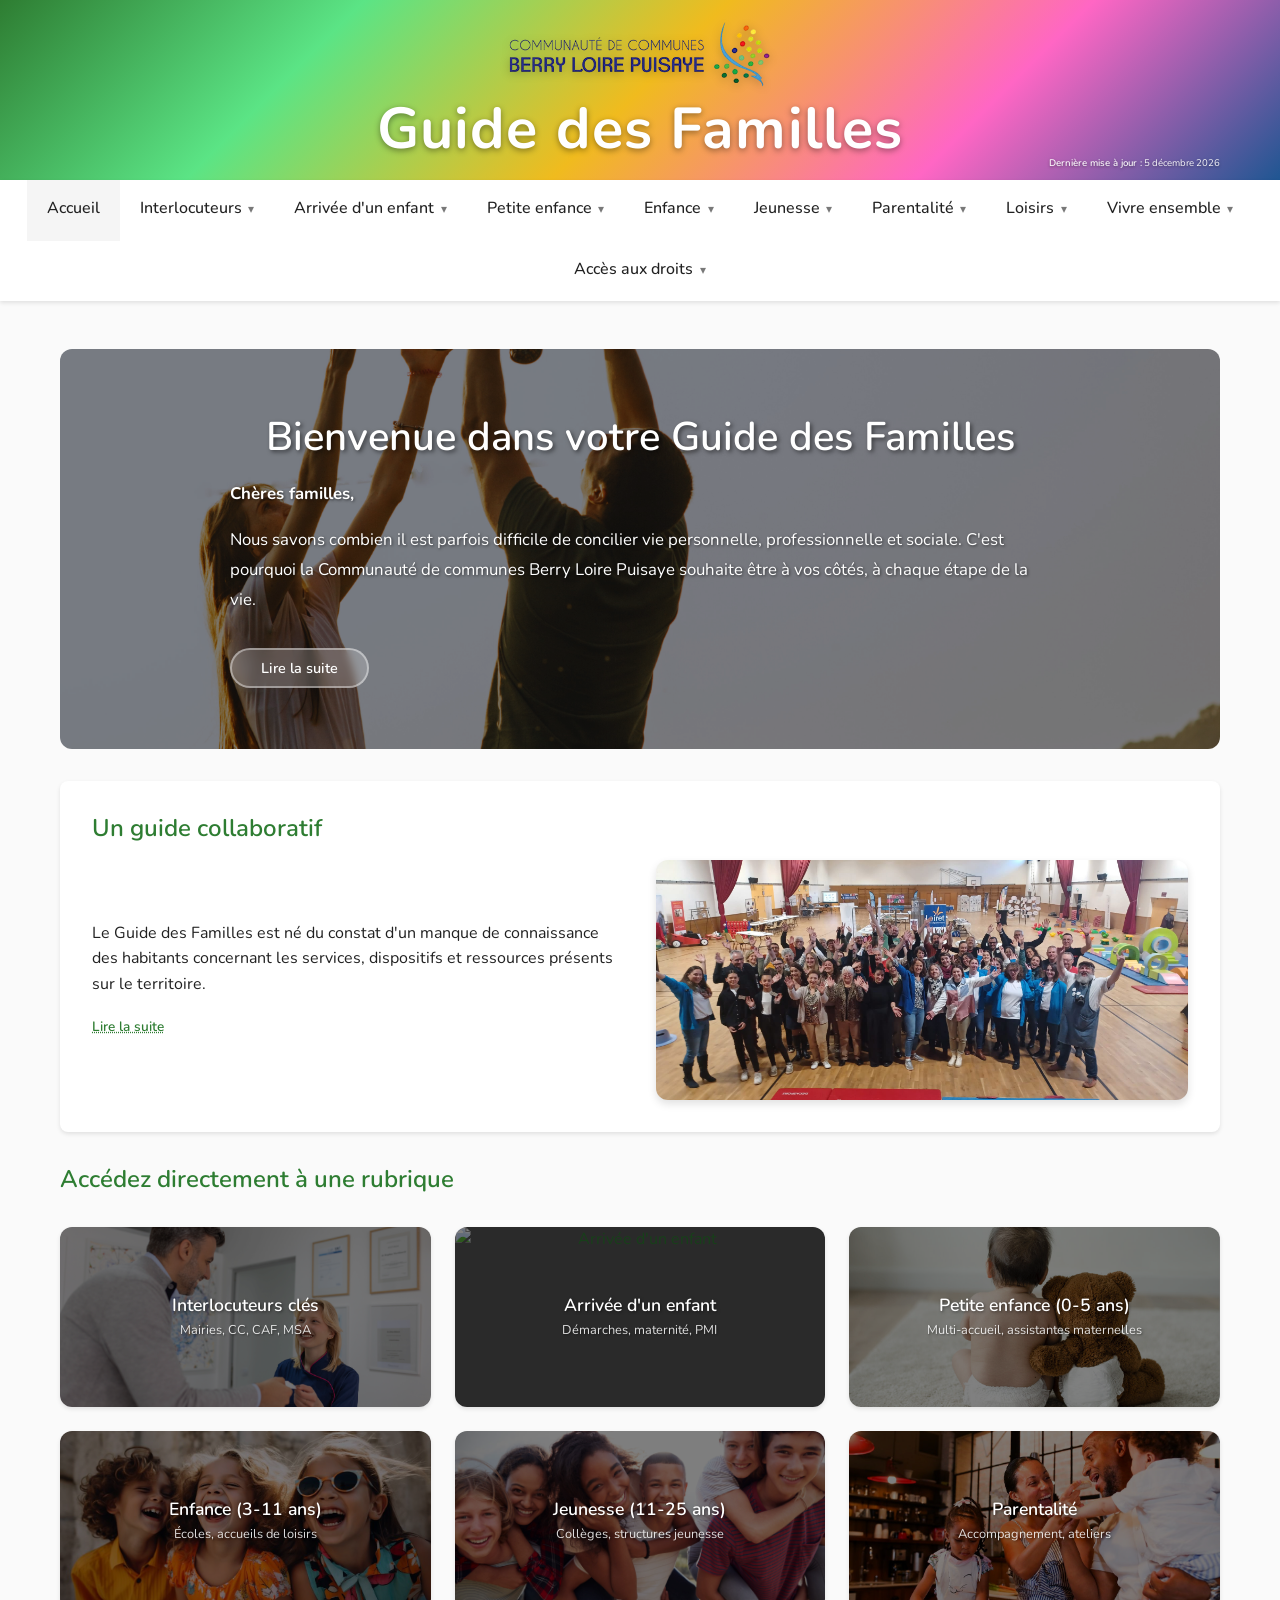
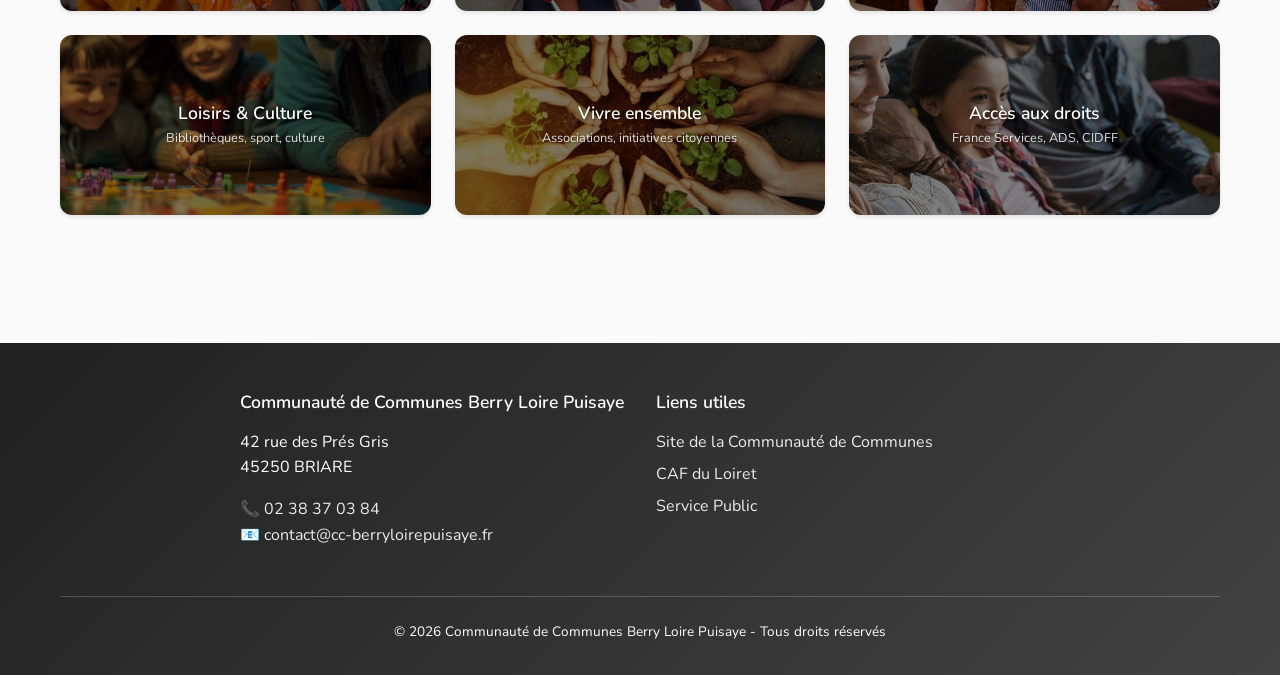
==== index.html @ f9b74830 "Fix HTML doctype declaration formatting" ====
<!DOCTYPE html> 
<html lang="fr">
<head>
    <meta charset="UTF-8">
    <meta name="viewport" content="width=device-width, initial-scale=1.0, maximum-scale=5.0">
    <title>Accueil - Guide des Familles Berry Loire Puisaye</title>
    <meta name="description" content="Guide des Familles de la Communauté de Communes Berry Loire Puisaye">
    <link rel="stylesheet" href="styles.css">
    <link href="https://fonts.googleapis.com/css2?family=Nunito:wght@300;400;500;600;700&display=swap" rel="stylesheet">
    <link rel="stylesheet" href="https://cdnjs.cloudflare.com/ajax/libs/font-awesome/6.5.0/css/all.min.css">
    <style>
        /* ============================================================
           CSS SPÉCIFIQUE À LA PAGE ACCUEIL
           (le reste est dans styles.css)
           ============================================================ */

        /* Couleurs de la page accueil */
        .page-accueil {
            --primary-color: #2E7D32;
            --primary-light: #66BB6A;
            --primary-dark: #1B5E20;
            --secondary-color: #00897B;
            --secondary-light: #4DB6AC;
        }

        /* Header accueil : dégradé 5 couleurs */
        .page-accueil .header {
            background: linear-gradient(135deg,
                #2E7D32 0%,
                #5be485 25%,
                #f0bb1e 50%,
                #ff66c4 75%,
                #1f5692 100%
            );
            color: white;
            padding: 1.2rem 0 0.8rem;
            box-shadow: var(--shadow-md);
            position: relative;
        }

        .page-accueil .header-content {
            display: flex;
            flex-direction: column;
            align-items: center;
            justify-content: center;
            gap: 0.3rem;
            position: relative;
        }

        .page-accueil .header .logo {
            display: flex;
            flex-direction: column;
            align-items: center;
            gap: 0.2rem;
        }

        .page-accueil .header .logo img {
            height: 70px;
            width: auto;
            display: block;
            background: transparent;
            filter: drop-shadow(0 2px 4px rgba(0,0,0,0.3));
        }

        .page-accueil .header .logo h1 {
            color: white;
            margin-bottom: 0;
            font-size: 3.6rem;
            font-weight: 700;
            letter-spacing: 0.02em;
            text-shadow: 0 2px 6px rgba(0,0,0,0.4);
        }

        .page-accueil .header .logo h1 a {
            color: white;
            text-decoration: none;
        }

        .page-accueil .header-info {
            position: absolute;
            bottom: -0.2rem;
            right: 0;
            font-size: 0.6rem;
            color: rgba(255,255,255,0.95);
            text-align: right;
            text-shadow: 0 1px 3px rgba(0,0,0,0.4);
        }

        /* ===== HERO ===== */
        .hero {
            position: relative;
            min-height: 400px;
            display: flex;
            align-items: center;
            justify-content: center;
            color: white;
            overflow: hidden;
            border-radius: var(--radius);
            margin-bottom: 2rem;
            transition: min-height 0.6s ease;
        }

        .hero.expanded { min-height: 800px; }

        .hero-bg {
            position: absolute;
            top: 0;
            left: 0;
            width: 100%;
            height: 100%;
            object-fit: cover;
            filter: brightness(0.55);
            transition: filter 0.3s;
            background: linear-gradient(135deg, #2E7D32, #00897B);
        }

        .hero-content {
            position: relative;
            z-index: 1;
            padding: 2.5rem;
            max-width: 900px;
            width: 100%;
            text-align: left;
        }

        .hero h2 {
            font-size: 2.5rem;
            margin-bottom: 1rem;
            text-shadow: 2px 2px 4px rgba(0,0,0,0.5);
            color: white;
            text-align: center;
        }

        .hero .message-text {
            font-size: 1.05rem;
            line-height: 1.8;
            text-shadow: 1px 1px 3px rgba(0,0,0,0.6);
            text-align: left;
        }

        .hero .message-text strong {
            color: #fff;
            font-weight: 700;
        }

        .hero .message-text .signature {
            margin-top: 1.5rem;
            font-style: italic;
            font-size: 0.95rem;
        }

        .hero .message-text .signature strong {
            font-style: normal;
        }

        .hero .toggle-btn {
            display: inline-block;
            margin-top: 1rem;
            background: rgba(255,255,255,0.2);
            color: white;
            border: 2px solid rgba(255,255,255,0.4);
            padding: 0.5rem 1.8rem;
            border-radius: 30px;
            font-size: 0.9rem;
            font-weight: 600;
            cursor: pointer;
            transition: all 0.3s;
            text-shadow: none;
            backdrop-filter: blur(4px);
            font-family: var(--font-main);
        }

        .hero .toggle-btn:hover {
            background: rgba(255,255,255,0.35);
            border-color: rgba(255,255,255,0.7);
            transform: scale(1.03);
        }

        /* ===== GUIDE COLLABORATIF ===== */
        .guide-collaboratif {
            display: grid;
            grid-template-columns: 1fr 1fr;
            gap: 2rem;
            align-items: center;
        }

        .guide-collaboratif .image-wrapper img {
            border-radius: var(--radius);
            box-shadow: var(--shadow-md);
            width: 100%;
            cursor: pointer;
        }

        /* ===== NAVIGATION RAPIDE ===== */
        .quick-access-nav {
            display: grid;
            grid-template-columns: repeat(3, 1fr);
            gap: 1.5rem;
            margin: 2rem 0;
        }

        .quick-access-nav .nav-card {
            position: relative;
            border-radius: var(--radius);
            overflow: hidden;
            box-shadow: var(--shadow-sm);
            transition: transform 0.3s, box-shadow 0.3s;
            text-decoration: none;
            height: 180px;
            display: flex;
            align-items: center;
            justify-content: center;
            padding: 1.5rem;
            text-align: center;
        }

        .quick-access-nav .nav-card:hover {
            transform: translateY(-4px);
            box-shadow: var(--shadow-md);
        }

        .quick-access-nav .nav-card img {
            position: absolute;
            top: 0;
            left: 0;
            width: 100%;
            height: 100%;
            object-fit: cover;
            filter: brightness(0.5);
            transition: filter 0.3s, transform 0.3s;
            background: #555;
        }

        .quick-access-nav .nav-card:hover img {
            filter: brightness(0.6);
            transform: scale(1.05);
        }

        .quick-access-nav .nav-card .card-content {
            position: relative;
            z-index: 1;
            text-align: center;
            color: white;
            width: 100%;
            display: flex;
            flex-direction: column;
            align-items: center;
            justify-content: center;
        }

        .quick-access-nav .nav-card .card-content h3 {
            color: white;
            font-size: 1.1rem;
            margin: 0 0 0.2rem 0;
            text-shadow: 1px 1px 3px rgba(0,0,0,0.5);
            text-align: center;
        }

        .quick-access-nav .nav-card .card-content p {
            color: rgba(255,255,255,0.85);
            font-size: 0.8rem;
            margin: 0;
            text-shadow: 1px 1px 2px rgba(0,0,0,0.4);
            text-align: center;
        }

        /* ===== FOOTER ACCUEIL (2 colonnes) ===== */
        .footer-content-accueil {
            display: grid;
            grid-template-columns: repeat(2, 1fr);
            gap: 2rem;
            margin-bottom: 2rem;
            max-width: 800px;
            margin-left: auto;
            margin-right: auto;
        }

        /* ===== RESPONSIVE SPÉCIFIQUE ACCUEIL ===== */
        @media (max-width: 768px) {
            .page-accueil .header .logo img { height: 50px; }
            .page-accueil .header .logo h1 { font-size: 2.6rem; }
            .page-accueil .header-info { font-size: 0.5rem; bottom: -0.1rem; }

            .hero { min-height: 300px; }
            .hero.expanded { min-height: 700px; }
            .hero h2 { font-size: 1.5rem; text-align: center; }
            .hero .message-text { font-size: 0.95rem; }
            .hero .message-text .signature { font-size: 0.85rem; }
            .hero .toggle-btn { font-size: 0.8rem; padding: 0.4rem 1.2rem; }
            .hero-content { padding: 1.5rem; }

            .guide-collaboratif { grid-template-columns: 1fr; gap: 1rem; }
            .guide-collaboratif .image-wrapper img { max-height: 200px; object-fit: cover; }

            .quick-access-nav { grid-template-columns: repeat(2, 1fr); gap: 1rem; }
            .quick-access-nav .nav-card { height: 140px; padding: 1rem; }
            .quick-access-nav .nav-card .card-content h3 { font-size: 0.9rem; }
            .quick-access-nav .nav-card .card-content p { font-size: 0.7rem; }

            .footer-content-accueil { grid-template-columns: 1fr; gap: 1.5rem; }
        }

        @media (max-width: 480px) {
            .page-accueil .header .logo img { height: 40px; }
            .page-accueil .header .logo h1 { font-size: 2.2rem; }
            .page-accueil .header-info { font-size: 0.45rem; }

            .hero { min-height: 250px; }
            .hero.expanded { min-height: 650px; }
            .hero .message-text { font-size: 0.85rem; }
            .hero .message-text .signature { font-size: 0.75rem; }
            .hero-content { padding: 1rem; }

            .quick-access-nav { grid-template-columns: 1fr 1fr; gap: 0.8rem; }
            .quick-access-nav .nav-card { height: 120px; padding: 0.8rem; }
            .quick-access-nav .nav-card .card-content h3 { font-size: 0.8rem; }
            .quick-access-nav .nav-card .card-content p { font-size: 0.65rem; }
        }
    </style>
</head>
<body class="page-accueil">

    <!-- ===== HEADER ===== -->
    <header class="header">
        <div class="container">
            <div class="header-content">
                <div class="logo">
                    <img src="Logo_berryloirepuisaye-removebg-preview.png" alt="Logo Communauté de Communes Berry Loire Puisaye"
                         onerror="this.style.display='none'">
                    <h1><a href="index.html">Guide des Familles</a></h1>
                </div>
                <div class="header-info">
                    <strong>Dernière mise à jour :</strong> <span class="header-date"></span>
                </div>
            </div>
        </div>
    </header>

    <!-- ===== NAV ===== -->
    <nav class="nav" id="mainNav">
        <button class="menu-toggle" id="menuToggle" aria-label="Menu" aria-expanded="false" aria-controls="navList">☰ Menu</button>
        <ul class="nav-list" id="navList">

            <li><a href="index.html" class="nav-link-accueil active">Accueil</a></li>

            <li class="nav-dropdown dropdown-interlocuteurs">
                <a href="interlocuteurs.html" class="nav-link-interlocuteurs">Interlocuteurs</a>
                <ul class="nav-dropdown-menu">
                    <li><a href="interlocuteurs.html" class="nav-dropdown-main-link">Voir la page Interlocuteurs</a></li>
                    <li><a href="interlocuteurs.html#mairies">Mairies</a></li>
                    <li><a href="interlocuteurs.html#communaute-communes">Communauté de communes</a></li>
                    <li><a href="interlocuteurs.html#caf">CAF du Loiret</a></li>
                    <li><a href="interlocuteurs.html#msa">MSA Beauce Cœur de Loire</a></li>
                    <li><a href="interlocuteurs.html#ads">Agence Départementale des Solidarités</a></li>
                </ul>
            </li>

            <li class="nav-dropdown dropdown-arrivee-enfant">
                <a href="arrivee-enfant.html" class="nav-link-arrivee-enfant">Arrivée d'un enfant</a>
                <ul class="nav-dropdown-menu">
                    <li><a href="arrivee-enfant.html" class="nav-dropdown-main-link">Voir la page Arrivée d'un enfant</a></li>
                    <li><a href="arrivee-enfant.html#demarches">Démarches avant l'arrivée</a></li>
                    <li><a href="arrivee-enfant.html#accompagnement-perinatal">Accompagnement périnatal</a></li>
                    <li><a href="arrivee-enfant.html#mode-de-garde">Recherche d'un mode de garde</a></li>
                </ul>
            </li>

            <li class="nav-dropdown dropdown-petite-enfance">
                <a href="petite-enfance.html" class="nav-link-petite-enfance">Petite enfance</a>
                <ul class="nav-dropdown-menu">
                    <li><a href="petite-enfance.html" class="nav-dropdown-main-link">Voir la page Petite enfance</a></li>
                    <li><a href="petite-enfance.html#guichet-unique">Guichet Unique de la Petite Enfance (RPE)</a></li>
                    <li><a href="petite-enfance.html#accueil-collectif">Accueil collectif</a></li>
                    <li><a href="petite-enfance.html#mam">Maison d'Assistantes Maternelles (MAM)</a></li>
                    <li><a href="petite-enfance.html#accueil-individuel">Accueil individuel avec le RPE</a></li>
                    <li><a href="petite-enfance.html#la-marelle">La Marelle - LAEP</a></li>
                    <li><a href="petite-enfance.html#pmi">PMI - Consultations et ateliers</a></li>
                    <li><a href="petite-enfance.html#bulle-musicale">Focus sur La Bulle Musicale</a></li>
                </ul>
            </li>

            <li class="nav-dropdown dropdown-enfance">
                <a href="enfance.html" class="nav-link-enfance">Enfance</a>
                <ul class="nav-dropdown-menu">
                    <li><a href="enfance.html" class="nav-dropdown-main-link">Voir la page Enfance</a></li>
                    <li><a href="enfance.html#scolarite">Scolarité</a></li>
                    <li><a href="enfance.html#clas">CLAS</a></li>
                    <li><a href="enfance.html#accueils-loisirs">Accueils de loisirs</a></li>
                    <li><a href="enfance.html#accueils-periscolaires">Accueil périscolaire</a></li>
                </ul>
            </li>

            <li class="nav-dropdown dropdown-jeunesse">
                <a href="jeunesse.html" class="nav-link-jeunesse">Jeunesse</a>
                <ul class="nav-dropdown-menu">
                    <li><a href="jeunesse.html" class="nav-dropdown-main-link">Voir la page Jeunesse</a></li>
                    <li><a href="jeunesse.html#colleges">Collèges</a></li>
                    <li><a href="jeunesse.html#ter">Focus sur le Territoire Éducatif Rural</a></li>
                    <li><a href="jeunesse.html#structures-loisirs">Structures d'accueil et de loisirs</a></li>
                </ul>
            </li>

            <li class="nav-dropdown dropdown-parentalite">
                <a href="parentalite.html" class="nav-link-parentalite">Parentalité</a>
                <ul class="nav-dropdown-menu">
                    <li><a href="parentalite.html" class="nav-dropdown-main-link">Voir la page Parentalité</a></li>
                    <li><a href="parentalite.html#aed">Aide Éducative à Domicile (AED)</a></li>
                    <li><a href="parentalite.html#sdaep">Service d'Accompagnement Éducatif à la Parentalité (SDAEP)</a></li>
                    <li><a href="parentalite.html#allo-parents-crise">Allo, Parents en crise</a></li>
                    <li><a href="parentalite.html#a-domicile-45">A domicile 45</a></li>
                    <li><a href="parentalite.html#bee-mobile">Espace de vie sociale Bee'Mobile</a></li>
                    <li><a href="parentalite.html#paf">Programme d'Animations Familiales (PAF)</a></li>
                    <li><a href="parentalite.html#groupe-echanges">Groupe d'échanges entre parents</a></li>
                    <li><a href="parentalite.html#nid-fleuri">Relais Parental "Le Nid fleuri"</a></li>
                </ul>
            </li>

            <li class="nav-dropdown dropdown-loisirs">
                <a href="loisirs.html" class="nav-link-loisirs">Loisirs</a>
                <ul class="nav-dropdown-menu">
                    <li><a href="loisirs.html" class="nav-dropdown-main-link">Voir la page Loisirs</a></li>
                    <li><a href="loisirs.html#bibliotheques">Bibliothèques</a></li>
                    <li><a href="loisirs.html#saison-culturelle">Saison Culturelle</a></li>
                    <li><a href="loisirs.html#associations">Associations</a></li>
                    <li><a href="loisirs.html#ludotheques">Ludothèques</a></li>
                    <li><a href="loisirs.html#microfolie">Micro-Folie</a></li>
                    <li><a href="loisirs.html#tourisme">Office de Tourisme</a></li>
                    <li><a href="loisirs.html#patrimoine">Patrimoine</a></li>
                    <li><a href="loisirs.html#squares">Squares</a></li>
                    <li><a href="loisirs.html#city-skate">City-stades</a></li>
                </ul>
            </li>

            <li class="nav-dropdown dropdown-vivre-ensemble">
                <a href="vivre-ensemble.html" class="nav-link-vivre-ensemble">Vivre ensemble</a>
                <ul class="nav-dropdown-menu">
                    <li><a href="vivre-ensemble.html" class="nav-dropdown-main-link">Voir la page Vivre ensemble</a></li>
                    <li><a href="vivre-ensemble.html#guidasso">Guid'Asso</a></li>
                    <li><a href="vivre-ensemble.html#espace-initiatives">Espace Initiatives Habitants</a></li>
                    <li><a href="vivre-ensemble.html#permanence-numerique">Permanence numérique</a></li>
                </ul>
            </li>

            <li class="nav-dropdown dropdown-acces-droits">
                <a href="acces-droits.html" class="nav-link-acces-droits">Accès aux droits</a>
                <ul class="nav-dropdown-menu">
                    <li><a href="acces-droits.html" class="nav-dropdown-main-link">Voir la page Accès aux droits</a></li>
                    <li><a href="acces-droits.html#franceservice">Réseau France Services</a></li>
                    <li><a href="acces-droits.html#ads">Agence Départementale des Solidarités (ADS)</a></li>
                    <li><a href="acces-droits.html#sis">Service d'Intervention Sociale de la CAF</a></li>
                    <li><a href="acces-droits.html#msa">Adhérents MSA</a></li>
                    <li><a href="acces-droits.html#cidff">CIDFF</a></li>
                    <li><a href="acces-droits.html#prh45">Pôle Ressources Handicap 45 (PRH45)</a></li>
                </ul>
            </li>
        </ul>
    </nav>

    <!-- ===== MAIN ===== -->
    <main>
        <section class="section">
            <div class="container">

                <!-- ===== HERO ===== -->
                <div class="hero" id="heroSection">
                    <img src="couverture_page-000.png" alt="Famille" class="hero-bg"
                         onerror="this.style.background='linear-gradient(135deg, #2E7D32, #00897B)'; this.removeAttribute('src');">
                    <div class="hero-content">
                        <h2>Bienvenue dans votre Guide des Familles</h2>
                        <div class="message-text" id="presidentMessage">
                            <p><strong>Chères familles,</strong></p>
                            <p>Nous savons combien il est parfois difficile de concilier vie personnelle, professionnelle et sociale. C'est pourquoi la Communauté de communes Berry Loire Puisaye souhaite être à vos côtés, à chaque étape de la vie.</p>
                            <div class="full-text">
                                <p>Grâce à nos services et à nos partenariats, nous travaillons chaque jour pour vous accompagner : accueil de la petite enfance, accompagnement des jeunes, accès à l'information et aux droits.</p>
                                <p><strong>Notre volonté est simple : que chaque habitant puisse trouver écoute, soutien et solutions adaptées.</strong></p>
                                <p>Vous trouverez dans ce guide toutes les informations pratiques dont vous pouvez avoir besoin, ainsi que l'ensemble des ressources disponibles sur notre territoire pour favoriser l'épanouissement des plus jeunes et de leurs parents.</p>
                                <p>Parce que la richesse de notre territoire, ce sont avant tout ses habitants, nous continuerons à agir pour une Communauté de Communes plus solidaire, attentive et humaine.</p>
                                <p><strong>Bonne navigation</strong></p>
                                <div class="signature">
                                    <p><strong>M. GITTON Vincent</strong><br><em>Président de la Communauté de Communes Berry Loire Puisaye</em></p>
                                    <p><strong>Mme BERTRAND Isabelle</strong><br><em>Vice-présidente en charge des affaires sociales</em></p>
                                </div>
                            </div>
                            <button class="toggle-btn" id="togglePresidentBtn">Lire la suite</button>
                        </div>
                    </div>
                </div>

                <!-- ===== GUIDE COLLABORATIF ===== -->
                <div class="content-box">
                    <h3 style="color:var(--primary-color);">Un guide collaboratif</h3>
                    <div class="guide-collaboratif">
                        <div class="text-content">
                            <div class="short-text">
                                <p>Le Guide des Familles est né du constat d'un manque de connaissance des habitants concernant les services, dispositifs et ressources présents sur le territoire.</p>
                            </div>
                            <div class="full-text">
                                <p><strong>Conçu de manière collaborative</strong> avec les structures locales, la Caisse d'Allocations Familiales du Loiret (CAF), la Mutualité Sociale Agricole Beauce-Cœur de Loire (MSA), les élus et les familles elles-mêmes, il se veut être un <strong>outil indispensable recensant l'ensemble des informations utiles à la vie familiale</strong>, au sens large.</p>
                                <p><strong>On y retrouve des repères clairs et pratiques autour :</strong></p>
                                <ul>
                                    <li>des mairies et les services publics,</li>
                                    <li>de la petite enfance, l'enfance et la jeunesse,</li>
                                    <li>de l'accès aux droits et à la parentalité,</li>
                                    <li>des loisirs et de la culture.</li>
                                </ul>
                                <p style="margin-top:1rem; font-style:italic; color:var(--primary-dark);">Ce guide a pour ambition de faciliter le quotidien des familles, de renforcer le lien avec les acteurs locaux et de valoriser toutes les ressources disponibles sur notre territoire.</p>
                            </div>
                            <button class="read-more-btn" id="guideReadMore">Lire la suite</button>
                        </div>
                        <div class="image-wrapper">
                            <img src="presentation_page-000.png" alt="Partenaires du guide" loading="lazy">
                        </div>
                    </div>
                </div>

                <!-- ===== NAVIGATION RAPIDE ===== -->
                <h3 style="color:var(--primary-color); margin-top:2rem; margin-bottom:1.5rem;">Accédez directement à une rubrique</h3>
                <div class="quick-access-nav">
                    <a href="interlocuteurs.html" class="nav-card">
                        <img src="interlocuteurs_page-000.png" alt="Interlocuteurs" loading="lazy">
                        <div class="card-content">
                            <h3>Interlocuteurs clés</h3>
                            <p>Mairies, CC, CAF, MSA</p>
                        </div>
                    </a>
                    <a href="arrivee-enfant.html" class="nav-card">
                        <img src="arrivee_enfant_page-000.png" alt="Arrivée d'un enfant" loading="lazy">
                        <div class="card-content">
                            <h3>Arrivée d'un enfant</h3>
                            <p>Démarches, maternité, PMI</p>
                        </div>
                    </a>
                    <a href="petite-enfance.html" class="nav-card">
                        <img src="petite_enfance_page-000.png" alt="Petite enfance" loading="lazy">
                        <div class="card-content">
                            <h3>Petite enfance (0-5 ans)</h3>
                            <p>Multi-accueil, assistantes maternelles</p>
                        </div>
                    </a>
                    <a href="enfance.html" class="nav-card">
                        <img src="enfance_page-000.png" alt="Enfance" loading="lazy">
                        <div class="card-content">
                            <h3>Enfance (3-11 ans)</h3>
                            <p>Écoles, accueils de loisirs</p>
                        </div>
                    </a>
                    <a href="jeunesse.html" class="nav-card">
                        <img src="jeunesse_page-000.png" alt="Jeunesse" loading="lazy">
                        <div class="card-content">
                            <h3>Jeunesse (11-25 ans)</h3>
                            <p>Collèges, structures jeunesse</p>
                        </div>
                    </a>
                    <a href="parentalite.html" class="nav-card">
                        <img src="parentalite_page-000.png" alt="Parentalité" loading="lazy">
                        <div class="card-content">
                            <h3>Parentalité</h3>
                            <p>Accompagnement, ateliers</p>
                        </div>
                    </a>
                    <a href="loisirs.html" class="nav-card">
                        <img src="Loisirs1.png" alt="Loisirs" loading="lazy">
                        <div class="card-content">
                            <h3>Loisirs & Culture</h3>
                            <p>Bibliothèques, sport, culture</p>
                        </div>
                    </a>
                    <a href="vivre-ensemble.html" class="nav-card">
                        <img src="Vivre_ensemble.png" alt="Vivre ensemble" loading="lazy">
                        <div class="card-content">
                            <h3>Vivre ensemble</h3>
                            <p>Associations, initiatives citoyennes</p>
                        </div>
                    </a>
                    <a href="acces-droits.html" class="nav-card">
                        <img src="acces_droits.png" alt="Accès aux droits" loading="lazy"
                             onerror="this.onerror=null;this.src='Accès aux droits.png';">
                        <div class="card-content">
                            <h3>Accès aux droits</h3>
                            <p>France Services, ADS, CIDFF</p>
                        </div>
                    </a>
                </div>

            </div>
        </section>
    </main>

    <!-- ===== LIGHTBOX ===== -->
    <div class="lightbox" id="lightbox">
        <div class="lightbox-content">
            <button class="lightbox-close" id="lightboxClose" aria-label="Fermer">&times;</button>
            <img id="lightboxImg" class="lightbox-image" src="" alt="">
        </div>
    </div>

    <!-- ===== FOOTER ===== -->
    <footer class="footer">
        <div class="container">
            <div class="footer-content-accueil">
                <div class="footer-section">
                    <h3>Communauté de Communes Berry Loire Puisaye</h3>
                    <p>42 rue des Prés Gris<br>45250 BRIARE</p>
                    <p>📞 <a href="tel:0238370384">02 38 37 03 84</a><br>
                    📧 <a href="mailto:contact@cc-berryloirepuisaye.fr">contact@cc-berryloirepuisaye.fr</a></p>
                </div>
                <div class="footer-section">
                    <h3>Liens utiles</h3>
                    <ul>
                        <li><a href="https://www.cc-berryloirepuisaye.fr" target="_blank" rel="noopener">Site de la Communauté de Communes</a></li>
                        <li><a href="https://www.caf.fr" target="_blank" rel="noopener">CAF du Loiret</a></li>
                        <li><a href="https://www.service-public.fr" target="_blank" rel="noopener">Service Public</a></li>
                    </ul>
                </div>
            </div>
            <div class="footer-bottom">
                <p>&copy; 2026 Communauté de Communes Berry Loire Puisaye - Tous droits réservés</p>
            </div>
        </div>
    </footer>

    <!-- ===== SCROLL TOP ===== -->
    <button class="scroll-top" id="scrollTop" title="Retour en haut" aria-label="Retour en haut">↑</button>

    <!-- ===== SCRIPT UNIFIÉ ===== -->
    <script src="script.js"></script>
</body>
</html>
---- styles.css ----
/* ============================================================
   GUIDE DES FAMILLES - BERRY LOIRE PUISAYE
   Feuille de styles partagée - styles.css
   Version unifiée - Septembre 2026
   ============================================================ */

/* ============================================================
   1. VARIABLES CSS
   ============================================================ */

:root {
    --primary-color: #2E7D32;
    --primary-light: #66BB6A;
    --primary-dark: #1B5E20;
    --secondary-color: #00897B;
    --secondary-light: #4DB6AC;
    --bg-white: #FFFFFF;
    --bg-light: #F5F5F5;
    --bg-lighter: #FAFAFA;
    --border-color: #E0E0E0;
    --text-dark: #212121;
    --text-medium: #424242;
    --text-light: #757575;
    --shadow-sm: 0 2px 4px rgba(0,0,0,0.1);
    --shadow-md: 0 4px 8px rgba(0,0,0,0.12);
    --shadow-lg: 0 8px 16px rgba(0,0,0,0.15);
    --radius: 12px;
    --transition: all 0.3s ease;
    --font-main: 'Nunito', sans-serif;
}

/* --- Couleurs spécifiques par page --- */
.page-interlocuteurs {
    --primary-color: #1f5692;
    --primary-light: #4A7FB5;
    --primary-dark: #163F6B;
    --secondary-color: #2C6FA8;
    --secondary-light: #5B92C4;
}
.page-arrivee-enfant {
    --primary-color: #2E7D32;
    --primary-light: #66BB6A;
    --primary-dark: #1B5E20;
    --secondary-color: #00897B;
    --secondary-light: #4DB6AC;
}
.page-petite-enfance {
    --primary-color: #5be485;
    --primary-light: #8AEDA9;
    --primary-dark: #33B85D;
    --secondary-color: #3FCB6C;
    --secondary-light: #7DDD9C;
}
.page-enfance {
    --primary-color: #686be7;
    --primary-light: #8B8DEF;
    --primary-dark: #4A4DBD;
    --secondary-color: #5754D6;
    --secondary-light: #8280E0;
}
.page-jeunesse {
    --primary-color: #c75f35;
    --primary-light: #D98A69;
    --primary-dark: #954226;
    --secondary-color: #B8703F;
    --secondary-light: #CC9670;
}
.page-parentalite {
    --primary-color: #585e70;
    --primary-light: #7D8296;
    --primary-dark: #3F4451;
    --secondary-color: #6C7285;
    --secondary-light: #9A9FAD;
}
.page-loisirs {
    --primary-color: #b7a88e;
    --primary-light: #D2C8B4;
    --primary-dark: #8C7D64;
    --secondary-color: #A59678;
    --secondary-light: #C8BEA5;
}
.page-vivre-ensemble {
    --primary-color: #f0bb1e;
    --primary-light: #F7CE5A;
    --primary-dark: #B4820A;
    --secondary-color: #E6A014;
    --secondary-light: #F5C850;
}
.page-acces-droits {
    --primary-color: #ff66c4;
    --primary-light: #FF96D7;
    --primary-dark: #C83296;
    --secondary-color: #E650B4;
    --secondary-light: #FF8CD2;
}

/* ============================================================
   2. RESET & BASE
   ============================================================ */

* {
    margin: 0;
    padding: 0;
    box-sizing: border-box;
}

html {
    scroll-behavior: smooth;
}

body {
    font-family: var(--font-main);
    line-height: 1.6;
    color: var(--text-dark);
    background-color: var(--bg-lighter);
}

body,
h1, h2, h3, h4, h5, h6,
p, a, span, li, ul, ol, blockquote, figure, figcaption,
button, input, textarea, select, label, legend,
table, th, td, caption {
    font-family: var(--font-main);
}

.fa, .fas, .far, .fal, .fab,
.fa-solid, .fa-regular, .fa-brands,
[class*="fa-"]::before {
    font-family: "Font Awesome 6 Free", "Font Awesome 6 Brands", "Font Awesome 6 Pro" !important;
}

/* ============================================================
   3. CONTAINER & ÉLÉMENTS DE BASE
   ============================================================ */

.container {
    max-width: 1200px;
    margin: 0 auto;
    padding: 0 20px;
}

img {
    max-width: 100%;
    height: auto;
    display: block;
    background: #f0f0f0;
}

img:not([src]),
img[src=""] {
    background: #ffe0e0;
    border: 2px dashed #ff6666;
    min-height: 40px;
}

a {
    color: var(--primary-color);
    text-decoration: none;
    transition: var(--transition);
}

a:hover {
    color: var(--primary-dark);
}

h1, h2, h3, h4, h5, h6 {
    font-weight: 600;
    line-height: 1.3;
    margin-bottom: 1rem;
    color: var(--text-dark);
}

h1 { font-size: 2.5rem; }
h2 { font-size: 2rem; }
h3 { font-size: 1.5rem; }
h4 { font-size: 1.25rem; }

p { margin-bottom: 1rem; }

ul {
    margin-left: 1.5rem;
    margin-bottom: 1rem;
}

li { margin-bottom: 0.5rem; }

/* ============================================================
   ✅ IMAGE DE CONTENU : centrée, entière, max 400px
   ============================================================ */
.img-contenu-400 {
    display: block;
    margin: 1rem auto;
    max-width: 400px;
    width: 100%;
    height: auto;
    object-fit: contain;
    background: transparent;
    border-radius: 8px;
    cursor: pointer;
}

@media (max-width: 480px) {
    .img-contenu-400 {
        max-width: 280px;
    }
}

/* ============================================================
   4. HEADER
   ============================================================ */

.header {
    background: linear-gradient(135deg, var(--primary-color) 0%, var(--secondary-color) 100%);
    color: white;
    padding: 1.2rem 0 0.8rem;
    box-shadow: var(--shadow-md);
    position: relative;
}

.header-content {
    display: flex;
    flex-direction: column;
    align-items: center;
    justify-content: center;
    gap: 0.3rem;
    position: relative;
}

.logo {
    display: flex;
    flex-direction: column;
    align-items: center;
    gap: 0.2rem;
}

.logo img {
    height: 70px;
    width: auto;
    display: block;
    background: transparent;
}

.logo h1 {
    color: white;
    margin-bottom: 0;
    font-size: 3.6rem;
    font-weight: 700;
    letter-spacing: 0.02em;
}

.logo h1 a {
    color: white;
    text-decoration: none;
}

.header-info {
    position: absolute;
    bottom: -0.2rem;
    right: 0;
    font-size: 0.6rem;
    color: rgba(255, 255, 255, 0.7);
    text-align: right;
}

.header-info strong {
    font-weight: 600;
}

/* ============================================================
   5. NAVIGATION
   ============================================================ */

.nav {
    background-color: var(--bg-white);
    box-shadow: var(--shadow-sm);
    position: sticky;
    top: 0;
    z-index: 1000;
}

.nav-list {
    display: flex;
    list-style: none;
    margin: 0;
    padding: 0;
    flex-wrap: wrap;
    justify-content: center;
}

.nav-list li {
    margin: 0;
}

.nav-list > li > a {
    display: block;
    padding: 1rem 1.25rem;
    color: var(--text-dark);
    font-weight: 500;
    border-bottom: 3px solid transparent;
    position: relative;
    transition: background-color 0.3s ease, color 0.3s ease, border-bottom-color 0.3s ease;
}

.nav-list > li > a:hover,
.nav-list > li > a.active {
    background-color: var(--bg-light);
    border-bottom-color: var(--primary-color);
    color: var(--primary-color);
}

.menu-toggle {
    display: none;
}

.nav-dropdown {
    position: relative;
}

.nav-dropdown-menu {
    display: none;
    position: absolute;
    top: 100%;
    left: 0;
    background: white;
    min-width: 260px;
    box-shadow: var(--shadow-md);
    border-radius: 0 0 8px 8px;
    z-index: 1001;
    list-style: none;
    margin: 0;
    padding: 0;
}

@media (min-width: 769px) {
    .nav-dropdown:hover .nav-dropdown-menu {
        display: block;
    }
}

.nav-dropdown.open .nav-dropdown-menu {
    display: block;
}

/* ============================================================
   ✅ FLÈCHE INDICATRICE SUR LES RUBRIQUES AVEC SOUS-MENU
   ============================================================ */
.nav-dropdown > a::after {
    content: "▾";
    display: inline-block;
    margin-left: 0.4rem;
    font-size: 0.9em;
    transition: transform 0.3s ease;
    transform-origin: center;
}

.nav-dropdown.open > a::after {
    transform: rotate(180deg);
}

@media (min-width: 769px) {
    .nav-dropdown > a::after {
        font-size: 0.75em;
        opacity: 0.6;
    }
}

@media (max-width: 768px) {
    .nav-dropdown > a::after {
        font-size: 1em;
        margin-left: auto;
        opacity: 0.8;
        font-weight: 600;
        flex-shrink: 0;
    }

    .nav-dropdown.open > a::after {
        transform: rotate(180deg);
        opacity: 1;
    }
}

.nav-dropdown-menu li {
    margin: 0;
}

.nav-dropdown-menu li a {
    padding: 0.75rem 1.25rem;
    display: block;
    font-weight: 400;
    font-size: 0.9rem;
    color: var(--text-dark);
    border-bottom: 1px solid var(--border-color);
    border-left: none;
    position: static;
    transition: background-color 0.2s ease, color 0.2s ease;
}

.nav-dropdown-menu li:last-child a {
    border-bottom: none;
}

/* ============================================================
   ✅ LIEN "VOIR LA PAGE [RUBRIQUE]" — VISIBLE UNIQUEMENT EN MOBILE
   ============================================================ */

.nav-dropdown-menu li a.nav-dropdown-main-link,
.nav-dropdown-main-link {
    display: none !important;
    visibility: hidden;
    height: 0;
    overflow: hidden;
}

@media (max-width: 768px) {
    .nav-dropdown-menu li a.nav-dropdown-main-link,
    .nav-dropdown-main-link {
        display: block !important;
        visibility: visible !important;
        height: auto !important;
        overflow: visible !important;
        font-weight: 700 !important;
        background: var(--bg-light);
        border-bottom: 2px solid var(--border-color) !important;
        text-align: left !important;
        padding-left: 1.5rem !important;
        font-size: 0.9rem !important;
    }

    .nav-dropdown-main-link::before {
        content: "→ ";
        font-weight: 700;
        margin-right: 0.3rem;
    }

    /* Couleur du texte : spécifique à chaque rubrique */
    .dropdown-interlocuteurs .nav-dropdown-main-link { color: #1f5692 !important; }
    .dropdown-arrivee-enfant .nav-dropdown-main-link { color: #2E7D32 !important; }
    .dropdown-petite-enfance .nav-dropdown-main-link { color: #33B85D !important; }
    .dropdown-enfance .nav-dropdown-main-link { color: #686be7 !important; }
    .dropdown-jeunesse .nav-dropdown-main-link { color: #c75f35 !important; }
    .dropdown-parentalite .nav-dropdown-main-link { color: #585e70 !important; }
    .dropdown-loisirs .nav-dropdown-main-link { color: #8C7D64 !important; }
    .dropdown-vivre-ensemble .nav-dropdown-main-link { color: #B4820A !important; }
    .dropdown-acces-droits .nav-dropdown-main-link { color: #C83296 !important; }

    /* Survol : fond spécifique à chaque rubrique */
    .dropdown-interlocuteurs .nav-dropdown-main-link:hover { background: #1f5692 !important; color: white !important; }
    .dropdown-arrivee-enfant .nav-dropdown-main-link:hover { background: #2E7D32 !important; color: white !important; }
    .dropdown-petite-enfance .nav-dropdown-main-link:hover { background: #33B85D !important; color: white !important; }
    .dropdown-enfance .nav-dropdown-main-link:hover { background: #686be7 !important; color: white !important; }
    .dropdown-jeunesse .nav-dropdown-main-link:hover { background: #c75f35 !important; color: white !important; }
    .dropdown-parentalite .nav-dropdown-main-link:hover { background: #585e70 !important; color: white !important; }
    .dropdown-loisirs .nav-dropdown-main-link:hover { background: #8C7D64 !important; color: white !important; }
    .dropdown-vivre-ensemble .nav-dropdown-main-link:hover { background: #B4820A !important; color: white !important; }
    .dropdown-acces-droits .nav-dropdown-main-link:hover { background: #C83296 !important; color: white !important; }
}

/* --- Couleurs des liens de navigation par page --- */
.nav-list > li > a.nav-link-accueil:hover,
.nav-list > li > a.nav-link-accueil.active {
    background-color: var(--bg-light);
    color: var(--text-dark);
    border-bottom-color: transparent;
}

.nav-list > li > a.nav-link-interlocuteurs:hover,
.nav-list > li > a.nav-link-interlocuteurs.active {
    border-bottom-color: #1f5692;
    color: #1f5692;
}
.nav-list > li > a.nav-link-arrivee-enfant:hover,
.nav-list > li > a.nav-link-arrivee-enfant.active {
    border-bottom-color: #2E7D32;
    color: #2E7D32;
}
.nav-list > li > a.nav-link-petite-enfance:hover,
.nav-list > li > a.nav-link-petite-enfance.active {
    border-bottom-color: #5be485;
    color: #33B85D;
}
.nav-list > li > a.nav-link-enfance:hover,
.nav-list > li > a.nav-link-enfance.active {
    border-bottom-color: #686be7;
    color: #686be7;
}
.nav-list > li > a.nav-link-jeunesse:hover,
.nav-list > li > a.nav-link-jeunesse.active {
    border-bottom-color: #c75f35;
    color: #c75f35;
}
.nav-list > li > a.nav-link-parentalite:hover,
.nav-list > li > a.nav-link-parentalite.active {
    border-bottom-color: #585e70;
    color: #585e70;
}
.nav-list > li > a.nav-link-loisirs:hover,
.nav-list > li > a.nav-link-loisirs.active {
    border-bottom-color: #b7a88e;
    color: #8C7D64;
}
.nav-list > li > a.nav-link-vivre-ensemble:hover,
.nav-list > li > a.nav-link-vivre-ensemble.active {
    border-bottom-color: #f0bb1e;
    color: #B4820A;
}
.nav-list > li > a.nav-link-acces-droits:hover,
.nav-list > li > a.nav-link-acces-droits.active {
    border-bottom-color: #ff66c4;
    color: #C83296;
}

/* --- Couleur des sous-menus par rubrique --- */
.dropdown-interlocuteurs .nav-dropdown-menu li a:hover { background-color: #eef3fa; color: #1f5692; }
.dropdown-arrivee-enfant .nav-dropdown-menu li a:hover { background-color: #eef7ef; color: #2E7D32; }
.dropdown-petite-enfance .nav-dropdown-menu li a:hover { background-color: #eefaf1; color: #33B85D; }
.dropdown-enfance .nav-dropdown-menu li a:hover { background-color: #f0f0fd; color: #686be7; }
.dropdown-jeunesse .nav-dropdown-menu li a:hover { background-color: #fdf1ec; color: #c75f35; }
.dropdown-parentalite .nav-dropdown-menu li a:hover { background-color: #f0f1f4; color: #585e70; }
.dropdown-loisirs .nav-dropdown-menu li a:hover { background-color: #f7f5f0; color: #8C7D64; }
.dropdown-vivre-ensemble .nav-dropdown-menu li a:hover { background-color: #fdf8ea; color: #B4820A; }
.dropdown-acces-droits .nav-dropdown-menu li a:hover { background-color: #fdf0f8; color: #C83296; }

/* ============================================================
   6. SECTIONS & CONTENU
   ============================================================ */

.section { padding: 3rem 0; }
.section-alt { background-color: var(--bg-lighter); }

.section-header {
    position: relative;
    height: 300px;
    margin-bottom: 2rem;
    overflow: hidden;
    border-radius: 8px;
    box-shadow: var(--shadow-md);
}

.section-header img {
    width: 100%;
    height: 100%;
    object-fit: cover;
    cursor: pointer;
}

.section-title {
    color: var(--primary-color);
    font-size: 2rem;
    margin-bottom: 2rem;
    padding-bottom: 0.5rem;
    border-bottom: 3px solid var(--primary-light);
    display: inline-block;
}

.quote {
    font-style: italic;
    color: var(--text-light);
    padding: 1rem;
    border-left: 4px solid var(--primary-color);
    background: var(--bg-light);
    margin-bottom: 2rem;
    border-radius: 4px;
}

.content-box {
    background: white;
    padding: 2rem;
    border-radius: 8px;
    margin: 2rem 0;
    box-shadow: var(--shadow-sm);
}

/* ============================================================
   7. ACCORDÉONS
   ============================================================ */

.accordion { margin-top: 2.5rem; }

.accordion-item {
    border: 1px solid var(--border-color);
    border-radius: var(--radius);
    margin-bottom: 14px;
    background: white;
    box-shadow: var(--shadow-sm);
    overflow: hidden;
    transition: box-shadow 0.2s, border-color 0.2s;
}

.accordion-item:hover { box-shadow: var(--shadow-md); }

.accordion-header {
    width: 100%;
    background: white;
    border: none;
    padding: 0.9rem 1.2rem;
    display: flex;
    align-items: center;
    gap: 10px;
    cursor: pointer;
    text-align: left;
    transition: background 0.2s;
    font-family: var(--font-main);
    font-size: 1rem;
    font-weight: 700;
    color: var(--text-dark);
}

.accordion-header:hover { background: #f5f8ff; }

.accordion-header.open {
    background: var(--primary-color);
    color: white;
}

.accordion-header.open span { color: white; }

.accordion-header h3,
.accordion-header span:not(.accordion-icon):not(.count),
.accordion-header .title {
    font-family: var(--font-main);
    font-weight: 700;
}

.accordion-header .count {
    font-family: var(--font-main);
    font-weight: 600;
    background: rgba(0, 0, 0, 0.08);
    padding: 0.1rem 0.6rem;
    border-radius: 20px;
    font-size: 0.75rem;
    margin-left: 0.3rem;
}

.accordion-header.open .count {
    background: rgba(255, 255, 255, 0.2);
    color: white;
}

.accordion-header .accordion-icon {
    font-family: var(--font-main);
    font-weight: 300;
    font-size: 1.6rem;
    transition: transform 0.3s;
    flex-shrink: 0;
    margin-left: auto;
}

.accordion-header.open .accordion-icon { transform: rotate(45deg); }

.accordion-header img,
.accordion-header .header-logo {
    width: 40px;
    height: 40px;
    object-fit: contain;
    flex-shrink: 0;
    background: transparent;
}

.accordion-header .header-logo-large {
    width: 60px;
    height: 60px;
    object-fit: contain;
    flex-shrink: 0;
    background: transparent;
}

.accordion-header h3 {
    margin: 0;
    font-size: 1rem;
    font-weight: 700;
    flex: 1;
    color: inherit;
}

.accordion-body {
    max-height: 0;
    overflow: hidden;
    transition: max-height 0.4s ease, padding 0.3s ease;
    background: #fafbff;
}

.accordion-body.open {
    max-height: 3000px;
    padding: 0.8rem 1.2rem 1.5rem;
}

.accordion-body-inner {
    display: flex;
    flex-direction: column;
    gap: 1.2rem;
}

.accordion-body-inner .text {
    flex: 1;
    min-width: 0;
}

.accordion-body-inner .text p {
    margin: 0 0 0.6rem;
    line-height: 1.7;
}

.accordion-body-inner .images {
    display: flex;
    flex-wrap: wrap;
    gap: 8px;
    justify-content: flex-start;
}

.accordion-body-inner .images img {
    width: 100%;
    max-width: 140px;
    height: 100px;
    object-fit: cover;
    border-radius: 8px;
    border: 1px solid var(--border-color);
    cursor: pointer;
    transition: transform 0.2s, box-shadow 0.2s;
    flex: 0 0 auto;
}

.accordion-body-inner .images img:hover {
    transform: scale(1.03);
    box-shadow: var(--shadow-md);
}

/* ============================================================
   8. SOUS-ACCORDÉONS
   ============================================================ */

.sous-accordion-wrapper {
    border: 1px solid var(--border-color);
    border-radius: var(--radius);
    overflow: hidden;
    margin-bottom: 1rem;
}

.sous-accordion-wrapper:last-child { margin-bottom: 0.5rem; }

.sous-accordion-header {
    background: white;
    padding: 0.8rem 1.2rem;
    cursor: pointer;
    display: flex;
    justify-content: space-between;
    align-items: center;
    transition: background 0.2s;
    font-family: var(--font-main);
    font-size: 1rem;
    font-weight: 700;
    color: var(--text-dark);
}

.sous-accordion-header span {
    font-family: var(--font-main);
    font-weight: 700;
}

.sous-accordion-header:hover { background: #f5f8ff; }

.sous-accordion-header.open {
    background: var(--primary-light);
    color: white;
}

.sous-accordion-header.open span { color: white; }

.sous-accordion-icon {
    font-size: 1.2rem;
    font-weight: 300;
    transition: transform 0.3s;
    flex-shrink: 0;
    margin-left: auto;
}

.sous-accordion-header.open .sous-accordion-icon { transform: rotate(45deg); }

.sous-accordion-body {
    max-height: 0;
    overflow: hidden;
    transition: max-height 0.4s ease, padding 0.3s ease;
    background: #fafbff;
    padding: 0 1.2rem;
}

.sous-accordion-body.open {
    max-height: 2000px;
    padding: 0.5rem 1.2rem 1rem;
}

/* ============================================================
   9. "LIRE LA SUITE"
   ============================================================ */

.read-more-btn {
    background: none;
    border: none;
    color: var(--primary-color);
    font-weight: 600;
    padding: 0.2rem 0;
    cursor: pointer;
    font-size: 0.85rem;
    text-decoration: underline dotted;
}

.read-more-btn:hover { color: var(--primary-dark); }

.full-text { display: none; }
.full-text.visible { display: block; }

/* ============================================================
   10. CARTES DANS ACCORDÉON
   ============================================================ */

.accordion-card-grid {
    display: grid;
    grid-template-columns: repeat(auto-fill, minmax(280px, 1fr));
    gap: 1rem;
    margin-top: 0.5rem;
}

.accordion-card {
    background: white;
    border-radius: 10px;
    padding: 1rem;
    box-shadow: 0 2px 8px rgba(0, 0, 0, 0.06);
    border-left: 4px solid var(--primary-color);
    transition: transform 0.2s, box-shadow 0.2s;
}

.accordion-card:hover {
    transform: translateY(-2px);
    box-shadow: 0 4px 12px rgba(0, 0, 0, 0.12);
}

.accordion-card h3,
.accordion-card h4 {
    color: var(--primary-dark);
    margin: 0 0 0.3rem 0;
    font-size: 1rem;
}

.accordion-card p {
    margin: 0.2rem 0;
    font-size: 0.9rem;
    line-height: 1.5;
}

.accordion-card a {
    color: var(--primary-color);
    text-decoration: none;
}

.accordion-card a:hover { text-decoration: underline; }

.accordion-card .badge {
    display: inline-block;
    background: var(--primary-light);
    color: white;
    font-size: 0.7rem;
    padding: 0.15rem 0.6rem;
    border-radius: 20px;
    margin-bottom: 0.3rem;
    opacity: 0.8;
}

.accordion-card .website {
    display: inline-block;
    background: var(--primary-color);
    color: white;
    font-size: 0.7rem;
    padding: 0.15rem 0.6rem;
    border-radius: 20px;
    margin-bottom: 0.3rem;
    opacity: 0.9;
    text-decoration: none;
}

.accordion-card .website:hover {
    background: var(--primary-dark);
    text-decoration: none;
    color: white;
}

/* --- Liens sites internet en badge uniforme --- */
.accordion-body a[target="_blank"]:not(.social-links a),
.sous-accordion-body a[target="_blank"]:not(.social-links a),
.accordion-card a[target="_blank"],
.card a[target="_blank"]:not(.social-links a),
.partner-content a[target="_blank"]:not(.social-links a) {
    display: inline-block;
    background: var(--primary-color);
    color: white;
    font-size: 0.75rem;
    padding: 0.2rem 0.7rem;
    border-radius: 20px;
    margin: 0.2rem 0;
    opacity: 0.9;
    text-decoration: none;
    transition: background 0.2s, opacity 0.2s;
    font-weight: 500;
    word-break: break-word;
}

.accordion-body a[target="_blank"]:not(.social-links a):hover,
.sous-accordion-body a[target="_blank"]:not(.social-links a):hover,
.accordion-card a[target="_blank"]:hover,
.card a[target="_blank"]:not(.social-links a):hover,
.partner-content a[target="_blank"]:not(.social-links a):hover {
    background: var(--primary-dark);
    opacity: 1;
    text-decoration: none;
    color: white;
}

/* ============================================================
   11. CARTES STANDARD
   ============================================================ */

.cards-grid {
    display: grid;
    grid-template-columns: repeat(auto-fit, minmax(280px, 1fr));
    gap: 1.5rem;
    margin: 2rem 0;
}

.cards-grid-2 { grid-template-columns: repeat(2, 1fr); }
.cards-grid-3 { grid-template-columns: repeat(3, 1fr); }
.cards-grid-4 { grid-template-columns: repeat(4, 1fr); }

.card {
    background: white;
    padding: 1.5rem;
    border-radius: 8px;
    box-shadow: var(--shadow-sm);
    transition: transform 0.3s, box-shadow 0.3s;
    border-top: 4px solid var(--primary-color);
}

.card:hover {
    transform: translateY(-4px);
    box-shadow: var(--shadow-md);
}

.card img {
    border-radius: 4px;
    margin-bottom: 1rem;
}

.card h3 {
    color: var(--primary-color);
    margin-bottom: 1rem;
}

.card h4 {
    color: var(--primary-dark);
    margin-bottom: 0.75rem;
    font-size: 1.1rem;
}

.card p {
    margin: 0.2rem 0;
    font-size: 0.92rem;
    line-height: 1.6;
}

.card a {
    color: var(--primary-color);
    text-decoration: none;
}

.card a:hover { text-decoration: underline; }

.card .card-image {
    width: 100%;
    height: 160px;
    object-fit: cover;
    border-radius: 6px;
    margin-bottom: 0.8rem;
    cursor: pointer;
}

/* ============================================================
   12. SOUS-SECTIONS
   ============================================================ */

.sub-section {
    background: white;
    border-radius: 10px;
    padding: 1rem 1.2rem;
    margin-bottom: 1rem;
    border-left: 4px solid var(--primary-light);
    box-shadow: 0 2px 6px rgba(0, 0, 0, 0.04);
}

.sub-section:last-child { margin-bottom: 0; }

.sub-section h5 {
    color: var(--primary-dark);
    font-size: 1rem;
    font-weight: 600;
    margin: 0 0 0.5rem 0;
}

.sub-section p {
    margin: 0 0 0.6rem 0;
    font-size: 0.95rem;
    line-height: 1.6;
}

.subsections {
    display: grid;
    gap: 1.5rem;
    margin-top: 1.5rem;
}

.subsection {
    background: var(--bg-lighter);
    padding: 1.5rem;
    border-radius: 8px;
    border-left: 4px solid var(--primary-color);
}

.subsection h3 {
    color: var(--primary-color);
    margin-bottom: 1rem;
    font-size: 1.25rem;
}

.subsection h4 {
    color: var(--primary-dark);
    margin-bottom: 0.75rem;
    font-size: 1.1rem;
}

/* ============================================================
   13. SOUS-SECTION AVEC IMAGE
   ============================================================ */

.subsection-with-image {
    display: flex;
    align-items: flex-start;
    gap: 1.5rem;
    margin-bottom: 1.5rem;
    padding: 1rem;
    background: #f9f9f9;
    border-radius: var(--radius);
    scroll-margin-top: 80px;
}

.subsection-with-image .image-wrapper {
    flex: 0 0 200px;
    max-width: 200px;
}

.subsection-with-image .image-wrapper img {
    width: 100%;
    height: auto;
    border-radius: 6px;
    cursor: pointer;
}

.subsection-with-image .text-wrapper { flex: 1; }

.subsection-with-image .text-wrapper h3 {
    margin-top: 0;
    color: var(--primary-dark);
}

.subsection-with-image .text-wrapper .social-links { margin-top: 0.5rem; }

.subsection-with-image .text-wrapper .social-links a {
    font-size: 1.3rem;
    margin-right: 0.6rem;
    text-decoration: none;
}

.subsection-with-image .text-wrapper .social-links a:hover { opacity: 0.8; }

/* ============================================================
   14. IMAGE + TEXTE
   ============================================================ */

.image-text-row {
    display: grid;
    grid-template-columns: 1fr 1fr;
    gap: 2rem;
    align-items: center;
    margin: 2rem 0;
}

.image-text-row img {
    border-radius: 8px;
    box-shadow: var(--shadow-md);
    width: 100%;
    cursor: pointer;
}

/* ============================================================
   15. GALERIES
   ============================================================ */

.photo-gallery {
    display: grid;
    grid-template-columns: repeat(auto-fit, minmax(250px, 1fr));
    gap: 1rem;
    margin: 2rem 0;
}

.photo-gallery img {
    border-radius: 8px;
    box-shadow: var(--shadow-sm);
    transition: transform 0.3s;
    width: 100%;
    height: 250px;
    object-fit: cover;
    cursor: pointer;
}

.photo-gallery img:hover { transform: scale(1.05); }

/* ============================================================
   16. ECOLES GRID & LOGOS
   ============================================================ */

.ecoles-grid {
    display: grid;
    grid-template-columns: repeat(auto-fit, minmax(300px, 1fr));
    gap: 1.5rem;
    margin: 1.5rem 0;
}

.ecole-card {
    background: white;
    border-radius: 8px;
    overflow: hidden;
    box-shadow: var(--shadow-sm);
    transition: transform 0.3s;
}

.ecole-card:hover {
    transform: translateY(-4px);
    box-shadow: var(--shadow-md);
}

.ecole-card img {
    width: 100%;
    height: 180px;
    object-fit: cover;
}

.ecole-card-content { padding: 1.2rem; }

.ecole-card-content h3 {
    color: var(--primary-color);
    margin-bottom: 0.5rem;
    font-size: 1.1rem;
}

.ecole-card-content h4 {
    color: var(--primary-dark);
    margin-bottom: 0.5rem;
    font-size: 1rem;
}

.ecole-card-content p {
    margin: 0.2rem 0;
    font-size: 0.9rem;
    line-height: 1.5;
}

.logos-grid {
    display: grid;
    grid-template-columns: repeat(auto-fit, minmax(150px, 1fr));
    gap: 2rem;
    align-items: center;
    margin: 2rem 0;
}

.logo-item {
    text-align: center;
    padding: 1rem;
    background: white;
    border-radius: 8px;
    box-shadow: var(--shadow-sm);
}

.logo-item img {
    max-height: 100px;
    width: auto;
    margin: 0 auto;
    background: transparent;
}

/* ============================================================
   17. VIDÉO
   ============================================================ */

.video-wrapper {
    position: relative;
    padding-bottom: 56.25%;
    height: 0;
    overflow: hidden;
    max-width: 100%;
    background: #000;
    border-radius: 8px;
}

.video-wrapper iframe {
    position: absolute;
    top: 0;
    left: 0;
    width: 100%;
    height: 100%;
    border: 0;
}

.video-wrapper.video-loaded {
    padding-bottom: 0;
    height: auto;
}

.video-caption {
    font-size: 0.8rem;
    color: var(--text-light);
    padding: 0.3rem 0.5rem;
    background: var(--bg-light);
    margin: 0;
    text-align: center;
    border-radius: 0 0 8px 8px;
}

.video-credit {
    font-size: 0.85rem;
    color: var(--text-medium);
    text-align: center;
    margin: 0.5rem 0 0 0;
    padding: 0.3rem 0.5rem;
}

.video-credit a[target="_blank"] {
    display: inline-block;
    background: var(--primary-color);
    color: white;
    font-size: 0.75rem;
    padding: 0.2rem 0.7rem;
    border-radius: 20px;
    margin: 0.2rem 0;
    opacity: 0.9;
    text-decoration: none;
    transition: background 0.2s, opacity 0.2s;
    font-weight: 500;
}

.video-credit a[target="_blank"]:hover {
    background: var(--primary-dark);
    opacity: 1;
    text-decoration: none;
    color: white;
}

.video-thumb {
    position: absolute;
    top: 0; left: 0;
    width: 100%; height: 100%;
    cursor: pointer;
    overflow: hidden;
    background: #000;
    line-height: 0;
}

.video-thumb img {
    width: 100%;
    height: 100%;
    object-fit: cover;
    display: block;
    background: #000;
    transition: transform 0.4s ease, opacity 0.3s ease;
}

.video-thumb:hover img {
    transform: scale(1.04);
    opacity: 0.88;
}

.video-thumb .play-btn {
    position: absolute;
    top: 50%;
    left: 50%;
    transform: translate(-50%, -50%);
    width: 72px;
    height: 50px;
    background: rgba(0, 0, 0, 0.65);
    border-radius: 12px;
    display: flex;
    align-items: center;
    justify-content: center;
    transition: background 0.2s ease, transform 0.2s ease;
    pointer-events: none;
    box-shadow: 0 2px 12px rgba(0,0,0,0.4);
}

.video-thumb:hover .play-btn {
    background: rgba(255, 255, 255, 0.95);
    transform: translate(-50%, -50%) scale(1.08);
}

.video-thumb .play-btn svg {
    width: 26px;
    height: 26px;
    fill: #fff;
    margin-left: 4px;
}

.video-thumb:hover .play-btn svg { fill: #000; }

/* ============================================================
   18. LIENS SOCIAUX
   ============================================================ */

.social-links { margin-top: 0.5rem; }

.social-links a {
    font-size: 1.3rem;
    margin-right: 0.6rem;
    text-decoration: none;
}

.social-links a:hover { opacity: 0.8; }

.social-links a[href*="facebook"] { color: #1877F2; }
.social-links a[href*="instagram"] { color: #E1306C; }
.social-links a[href*="tiktok"] { color: #000000; }
.social-links a[href*="youtube"] { color: #FF0000; }

/* ============================================================
   19. ITEM EXPANDABLE
   ============================================================ */

.item-expandable {
    margin-bottom: 0.8rem;
    border: 1px solid var(--border-color);
    border-radius: 8px;
    overflow: hidden;
}

.item-expandable summary {
    padding: 0.8rem 1rem;
    cursor: pointer;
    font-weight: 600;
    color: var(--primary-dark);
    background: white;
    transition: background 0.2s;
}

.item-expandable summary:hover { background: #f5f8ff; }

.item-expandable .item-content {
    padding: 0.8rem 1rem;
    background: #fafbff;
    border-top: 1px solid var(--border-color);
}

/* ============================================================
   20. LIGHTBOX
   ============================================================ */

.lightbox {
    display: none;
    position: fixed;
    top: 0;
    left: 0;
    width: 100%;
    height: 100%;
    background: rgba(0, 0, 0, 0.85);
    z-index: 2000;
    justify-content: center;
    align-items: center;
    padding: 1.5rem;
}

.lightbox.active { display: flex; }

.lightbox-content {
    max-width: 90vw;
    max-height: 90vh;
    background: white;
    border-radius: var(--radius);
    padding: 0.5rem;
    box-shadow: var(--shadow-lg);
    position: relative;
}

.lightbox-image {
    max-width: 100%;
    max-height: 85vh;
    object-fit: contain;
    border-radius: 10px;
    display: block;
    background: transparent;
}

.lightbox-close {
    position: absolute;
    top: -14px;
    right: -14px;
    background: #2d323d;
    color: white;
    border: none;
    border-radius: 50%;
    width: 40px;
    height: 40px;
    font-size: 1.4rem;
    cursor: pointer;
    box-shadow: var(--shadow-sm);
    transition: transform 0.2s;
}

.lightbox-close:hover { transform: scale(1.1); }

/* ============================================================
   21. FOOTER
   ============================================================ */

.footer {
    background: linear-gradient(135deg, #212121 0%, #424242 100%);
    color: white;
    padding: 3rem 0 1rem;
    margin-top: 3rem;
}

.footer-content {
    display: grid;
    grid-template-columns: repeat(auto-fit, minmax(250px, 1fr));
    gap: 2rem;
    margin-bottom: 2rem;
}

.footer-content-accueil {
    display: grid;
    grid-template-columns: repeat(2, 1fr);
    gap: 2rem;
    margin-bottom: 2rem;
    max-width: 800px;
    margin-left: auto;
    margin-right: auto;
}

.footer-section h3 {
    color: white;
    margin-bottom: 1rem;
    font-size: 1.1rem;
}

.footer-section ul {
    list-style: none;
    margin-left: 0;
}

.footer-section ul li { margin-bottom: 0.4rem; }

.footer-section a {
    color: rgba(255, 255, 255, 0.9);
    text-decoration: none;
}

.footer-section a:hover {
    color: var(--primary-light);
    text-decoration: underline;
}

.footer-bottom {
    border-top: 1px solid rgba(255, 255, 255, 0.2);
    padding-top: 1.5rem;
    text-align: center;
    font-size: 0.85rem;
}

/* ============================================================
   22. SCROLL TOP
   ============================================================ */

.scroll-top {
    position: fixed;
    bottom: 2rem;
    right: 2rem;
    background: var(--primary-color);
    color: white;
    border: none;
    border-radius: 50%;
    width: 50px;
    height: 50px;
    font-size: 1.5rem;
    cursor: pointer;
    box-shadow: var(--shadow-md);
    opacity: 0;
    visibility: hidden;
    transition: var(--transition);
    z-index: 999;
}

.scroll-top.visible {
    opacity: 1;
    visibility: visible;
}

.scroll-top:hover {
    background: var(--primary-dark);
    transform: translateY(-3px);
}

/* ============================================================
   23. IMPRESSION SÉLECTIVE
   ============================================================ */

.print-select-row {
    display: flex;
    align-items: center;
    gap: 0.6rem;
    padding: 0.6rem 0.8rem;
    margin-bottom: 1rem;
    background: #f8f9ff;
    border: 1px dashed var(--primary-light);
    border-radius: 8px;
    font-size: 0.8rem;
    color: var(--text-medium);
    transition: background-color 0.2s ease, border-color 0.2s ease;
}

.print-select-row:hover {
    background: #f0f2ff;
    border-color: var(--primary-color);
}

.print-select-row .print-checkbox-wrapper {
    display: flex;
    align-items: center;
    gap: 0.5rem;
    margin: 0;
    cursor: pointer;
    flex: 1;
}

.print-select-row .print-checkbox {
    width: 18px;
    height: 18px;
    cursor: pointer;
    accent-color: var(--primary-color);
    flex-shrink: 0;
    margin: 0;
}

.print-select-row .print-checkbox-label {
    font-size: 0.8rem;
    font-style: italic;
    color: var(--text-light);
    cursor: pointer;
    user-select: none;
}

.print-select-row .print-checkbox:checked + .print-checkbox-label {
    font-weight: 700;
    font-style: normal;
    color: var(--primary-color);
}

.accordion-item.print-selected {
    border-color: var(--primary-color);
    box-shadow: 0 0 0 2px var(--primary-light);
}

.accordion-item.print-selected .print-select-row {
    background: #eef7ef;
    border-color: var(--primary-color);
    border-style: solid;
}

/* ============================================================
   ✅ LIGNES D'IMPRESSION DANS LES CARTES (écoles, squares, skateparks)
   ============================================================ */
.ecole-print-row,
.lieu-print-row {
    margin-top: 0.8rem;
    padding-top: 0.8rem;
    border-top: 1px dashed var(--border-color);
    display: flex;
    align-items: center;
    gap: 0.5rem;
}

.ecole-print-row input[type="checkbox"],
.lieu-print-row input[type="checkbox"] {
    width: 16px;
    height: 16px;
    accent-color: var(--primary-color);
    cursor: pointer;
    flex-shrink: 0;
    margin: 0;
}

.ecole-print-row label,
.lieu-print-row label {
    font-size: 0.78rem;
    font-style: italic;
    color: var(--text-light);
    cursor: pointer;
    user-select: none;
}

.ecole-print-row input[type="checkbox"]:checked + label,
.lieu-print-row input[type="checkbox"]:checked + label {
    font-weight: 700;
    font-style: normal;
    color: var(--primary-color);
}

.ecole-card.print-selected,
.lieu-card.print-selected {
    border-color: var(--primary-color);
    box-shadow: 0 0 0 2px var(--primary-light);
    background: #fafbff;
}

/* ============================================================
   24. BOUTON D'IMPRESSION FLOTTANT
   ============================================================ */

.print-float-btn {
    position: fixed;
    bottom: 6rem;
    right: 2rem;
    z-index: 998;
    display: flex;
    flex-direction: column;
    gap: 0.5rem;
    align-items: flex-end;
    font-family: var(--font-main);
}

.print-float-btn .print-hint {
    display: flex;
    align-items: center;
    gap: 0.5rem;
    background: rgba(255, 255, 255, 0.95);
    color: var(--text-medium);
    padding: 0.5rem 0.9rem;
    border-radius: 20px;
    font-size: 0.75rem;
    font-style: italic;
    box-shadow: var(--shadow-sm);
    border: 1px solid var(--border-color);
    max-width: 260px;
    line-height: 1.3;
    text-align: left;
    transition: opacity 0.3s ease, transform 0.3s ease, visibility 0.3s ease;
}

.print-float-btn .print-hint i {
    color: var(--primary-color);
    font-size: 0.9rem;
    flex-shrink: 0;
}

.print-float-btn:hover .print-hint {
    opacity: 0;
    visibility: hidden;
    transform: translateY(-5px);
}

.print-float-btn button {
    background: var(--primary-color);
    color: white;
    border: none;
    border-radius: 30px;
    padding: 0.9rem 1.4rem;
    font-size: 0.95rem;
    font-weight: 700;
    font-family: var(--font-main);
    cursor: pointer;
    box-shadow: var(--shadow-lg);
    display: flex;
    align-items: center;
    gap: 0.5rem;
    transition: var(--transition);
}

.print-float-btn button:hover {
    background: var(--primary-dark);
    transform: translateY(-2px);
}

.print-float-btn button:active { transform: translateY(0); }

.print-float-btn .print-select-all {
    background: white;
    color: var(--primary-color);
    border: 2px solid var(--primary-color);
    padding: 0.5rem 1rem;
    font-size: 0.8rem;
    font-weight: 600;
    border-radius: 20px;
    cursor: pointer;
    font-family: var(--font-main);
    box-shadow: var(--shadow-sm);
    transition: var(--transition);
    display: flex;
    align-items: center;
    gap: 0.4rem;
}

.print-float-btn .print-select-all:hover {
    background: var(--primary-light);
    color: white;
    border-color: var(--primary-light);
}

.print-float-btn .print-count {
    background: var(--primary-dark);
    color: white;
    border-radius: 20px;
    padding: 0.15rem 0.5rem;
    font-size: 0.75rem;
    font-weight: 700;
    margin-left: 0.3rem;
}

.print-float-btn button .print-label-short { display: none; }

/* ============================================================
   25. RESPONSIVE
   ============================================================ */

@media (max-width: 992px) and (min-width: 769px) {
    .cards-grid-3 { grid-template-columns: repeat(2, 1fr); }
    .cards-grid-4 { grid-template-columns: repeat(2, 1fr); }
    .nav-list > li > a {
        font-size: 0.72rem;
        padding: 0.3rem 0.5rem;
    }
}

@media (max-width: 768px) {
    * { -webkit-text-size-adjust: 100%; }
    body { font-size: 16px; }
    .container { padding: 0 15px; }

    /* ===== NAV : désactive sticky en mobile ===== */
    .nav {
        position: relative;
        overflow: visible;
    }

    /* ===== HEADER ===== */
    .header { padding: 0.8rem 0; }
    .logo img { height: 50px; }
    .logo h1 { font-size: 2.6rem; }
    .header-content {
        flex-direction: column;
        text-align: center;
        gap: 0.5rem;
    }
    .header-info {
        font-size: 0.5rem;
        text-align: center;
        position: static;
    }

    /* ===== MENU MOBILE : ACCORDÉON DANS LE FLUX ===== */
    .menu-toggle {
        display: block;
        background: var(--primary-color);
        border: none;
        font-size: 1rem;
        padding: 0.75rem 1rem;
        cursor: pointer;
        width: 100%;
        text-align: left;
        color: white;
        font-weight: 600;
        font-family: var(--font-main);
    }

    .menu-toggle.active { background: var(--primary-dark); }

    .nav-list {
        display: none;
        flex-direction: column;
        width: 100%;
        background: var(--bg-white);
        border-top: 1px solid var(--border-color);
    }

    .nav-list.active {
        display: flex;
    }

    .nav-list li {
        width: 100%;
        margin: 0;
    }

    .nav-list > li > a {
        text-align: left;
        border-bottom: 1px solid var(--border-color);
        padding: 0.75rem 1rem;
        font-size: 0.95rem;
        font-weight: 600;
        display: flex;
        justify-content: space-between;
        align-items: center;
        -webkit-tap-highlight-color: transparent;
    }

    .nav-list > li > a.active {
        background-color: var(--primary-light);
        color: white;
        font-weight: 600;
    }

    .nav-list > li > a.nav-link-accueil:hover,
    .nav-list > li > a.nav-link-accueil.active {
        background-color: var(--primary-light);
        color: white;
        border-bottom: 1px solid var(--border-color);
    }

    .nav-list > li > a.nav-link-interlocuteurs.active,
    .nav-list > li > a.nav-link-arrivee-enfant.active,
    .nav-list > li > a.nav-link-petite-enfance.active,
    .nav-list > li > a.nav-link-enfance.active,
    .nav-list > li > a.nav-link-jeunesse.active,
    .nav-list > li > a.nav-link-parentalite.active,
    .nav-list > li > a.nav-link-loisirs.active,
    .nav-list > li > a.nav-link-vivre-ensemble.active,
    .nav-list > li > a.nav-link-acces-droits.active {
        background-color: var(--primary-light);
        color: white;
        font-weight: 600;
    }

    .nav-dropdown-menu {
        position: static;
        display: none;
        box-shadow: none;
        border-radius: 0;
        background: var(--bg-lighter);
        width: 100%;
    }

    .nav-dropdown.open .nav-dropdown-menu { display: block; }

    .nav-dropdown-menu li a {
        padding: 0.6rem 1rem 0.6rem 2rem;
        text-align: left;
        border-bottom: 1px solid var(--border-color);
        color: var(--text-dark);
        font-size: 0.85rem;
        font-weight: 400;
        display: block;
        -webkit-tap-highlight-color: transparent;
    }

    /* Couleurs des sous-menus par rubrique (mobile) */
    .dropdown-interlocuteurs .nav-dropdown-menu li a:hover { background-color: #eef3fa; color: #1f5692; }
    .dropdown-arrivee-enfant .nav-dropdown-menu li a:hover { background-color: #eef7ef; color: #2E7D32; }
    .dropdown-petite-enfance .nav-dropdown-menu li a:hover { background-color: #eefaf1; color: #33B85D; }
    .dropdown-enfance .nav-dropdown-menu li a:hover { background-color: #f0f0fd; color: #686be7; }
    .dropdown-jeunesse .nav-dropdown-menu li a:hover { background-color: #fdf1ec; color: #c75f35; }
    .dropdown-parentalite .nav-dropdown-menu li a:hover { background-color: #f0f1f4; color: #585e70; }
    .dropdown-loisirs .nav-dropdown-menu li a:hover { background-color: #f7f5f0; color: #8C7D64; }
    .dropdown-vivre-ensemble .nav-dropdown-menu li a:hover { background-color: #fdf8ea; color: #B4820A; }
    .dropdown-acces-droits .nav-dropdown-menu li a:hover { background-color: #fdf0f8; color: #C83296; }

    /* Désactive le menu contextuel */
    .nav-list,
    .nav-list a,
    .nav-list button {
        -webkit-touch-callout: none;
        -webkit-user-select: none;
        -khtml-user-select: none;
        -moz-user-select: none;
        -ms-user-select: none;
        user-select: none;
    }

    /* ============================================================
       ✅ AJOUT : EN-TÊTE ET BOUTON FERMER DANS LE MENU MOBILE
       ============================================================ */
    .nav-mobile-header,
    .nav-close-item {
        display: block;
        width: 100%;
    }

    .nav-mobile-header-content {
        display: flex;
        align-items: center;
        justify-content: center;
        gap: 0.8rem;
        padding: 1rem;
        background: var(--primary-color);
        color: white;
    }

    .nav-mobile-header-content img {
        height: 40px;
        width: auto;
        background: transparent;
    }

    .nav-mobile-header-title {
        font-size: 1.1rem;
        font-weight: 700;
    }

    .nav-close-btn {
        display: block;
        width: 100%;
        padding: 0.8rem;
        background: var(--bg-light);
        border: none;
        border-top: 1px solid var(--border-color);
        border-bottom: 1px solid var(--border-color);
        text-align: center;
        font-size: 0.95rem;
        font-weight: 600;
        color: var(--text-dark);
        cursor: pointer;
        font-family: var(--font-main);
    }

    .nav-close-btn:hover {
        background: var(--primary-light);
        color: white;
    }

    /* ===== SECTIONS & CONTENU ===== */
    .section { padding: 1.5rem 0; }
    .section-title { font-size: 1.5rem; }
    .section-header { height: 200px; margin-bottom: 1rem; }

    .cards-grid,
    .cards-grid-2,
    .cards-grid-3,
    .cards-grid-4 {
        grid-template-columns: 1fr;
        gap: 1rem;
    }

    .card { padding: 1rem; }
    .image-text-row { grid-template-columns: 1fr; gap: 1rem; }
    .ecoles-grid { grid-template-columns: 1fr; }

    .logos-grid { grid-template-columns: repeat(2, 1fr); gap: 1rem; }
    .logo-item { padding: 0.75rem; }

    .content-box { padding: 1rem; }
    .subsection { padding: 1rem; }
    .subsections { gap: 1rem; }

    .quote { font-size: 0.9rem; padding: 0.6rem 1rem; }

    .photo-gallery { grid-template-columns: 1fr 1fr; }
    .photo-gallery img { height: 150px; }

    .accordion-body-inner .images img {
        max-width: 100%;
        height: auto;
        aspect-ratio: 4/3;
    }

    .accordion-card-grid { grid-template-columns: 1fr; }

    .subsection-with-image {
        flex-direction: column;
        align-items: center;
    }

    .subsection-with-image .image-wrapper {
        flex: 0 0 auto;
        max-width: 100%;
        width: 100%;
    }

    .subsection-with-image .image-wrapper img {
        max-width: 250px;
        display: block;
        margin: 0 auto;
    }

    /* ===== FOOTER ===== */
    .footer-content { grid-template-columns: 1fr; gap: 1.5rem; }
    .footer-content-accueil { grid-template-columns: 1fr; gap: 1.5rem; }
    .footer { padding: 2rem 0 1rem; }

    /* ===== SCROLL TOP (mobile) : à GAUCHE ===== */
    .scroll-top {
        width: 45px;
        height: 45px;
        bottom: 1rem;
        left: 1rem;
        right: auto;
        font-size: 1.3rem;
    }

    /* ===== IMPRESSION SÉLECTIVE (mobile) ===== */
    .print-select-row {
        padding: 0.5rem 0.6rem;
        font-size: 0.75rem;
    }

    .print-select-row .print-checkbox-label { font-size: 0.75rem; }

    /* ===== BOUTON D'IMPRESSION FLOTTANT (mobile) ===== */
    .print-float-btn {
        bottom: 1rem;
        right: 1rem;
        left: auto;
        align-items: flex-end;
        gap: 0.4rem;
    }

    .print-float-btn .print-hint { display: none; }

    .print-float-btn .print-select-all {
        padding: 0.4rem 0.7rem;
        font-size: 0.7rem;
    }

    .print-float-btn button {
        padding: 0.7rem 1rem;
        font-size: 0.8rem;
    }

    .print-float-btn button .print-label-long { display: none; }
    .print-float-btn button .print-label-short { display: inline; }

    /* ===== TABLEAUX ===== */
    table {
        font-size: 0.85rem;
        display: block;
        overflow-x: auto;
        -webkit-overflow-scrolling: touch;
    }

    th, td {
        padding: 0.5rem;
        white-space: nowrap;
    }
}

/* ============================================================
   ✅ MASQUER L'EN-TÊTE ET LE BOUTON FERMER SUR DESKTOP
   ============================================================ */
.nav-mobile-header,
.nav-close-item {
    display: none;
}

@media (max-width: 480px) {
    .logo img { height: 40px; }
    .logo h1 { font-size: 2.2rem; }
    .header-info { font-size: 0.45rem; }

    h2 { font-size: 1.3rem; }
    h3 { font-size: 1.15rem; }
    h4 { font-size: 1rem; }
    .section-title { font-size: 1.3rem; }

    .menu-toggle { font-size: 0.95rem; }

    .nav-list > li > a {
        font-size: 0.85rem;
        padding: 0.6rem 0.8rem;
    }

    .nav-dropdown-menu li a {
        font-size: 0.8rem;
        padding: 0.5rem 0.8rem 0.5rem 1.8rem;
    }

    .photo-gallery { grid-template-columns: 1fr; }
    .photo-gallery img { height: 200px; }

    .accordion-header {
        padding: 0.7rem 0.9rem;
        font-size: 0.95rem;
        flex-wrap: wrap;
    }

    .accordion-icon { font-size: 1.3rem; }

    .accordion-body.open { padding: 0.6rem 0.9rem 1.2rem; }

    .sous-accordion-header {
        padding: 0.6rem 0.9rem;
        font-size: 0.95rem;
    }

    .scroll-top {
        bottom: 0.8rem;
        left: 0.8rem;
        right: auto;
    }

    .print-float-btn {
        bottom: 0.8rem;
        right: 0.8rem;
        left: auto;
        gap: 0.3rem;
    }

    .print-float-btn button {
        padding: 0.6rem 0.9rem;
        font-size: 0.75rem;
    }

    .print-float-btn .print-select-all {
        padding: 0.35rem 0.6rem;
        font-size: 0.65rem;
    }

    .print-float-btn .print-select-all span:not(.print-count) {
        display: none;
    }

    .print-float-btn .print-select-all i {
        font-size: 0.9rem;
    }
}

/* ============================================================
   26. PRINT — VERSION OPTIMISÉE
   ============================================================ */

@media print {

    /* --------------------------------------------------------
       26.1 MASQUER LES ÉLÉMENTS NON PERTINENTS
       -------------------------------------------------------- */
    .nav,
    .scroll-top,
    .menu-toggle,
    .header,
    .footer,
    .lightbox,
    .print-float-btn,
    .print-hint,
    .print-select-row,
    .print-checkbox-wrapper,
    .section-header,
    .quick-access-nav,
    .hero,
    .quote,
    .toggle-btn,
    .read-more-btn,
    .print-select-all,
    .carte-legende,
    #carte-ecoles,
    .video-wrapper,
    .video-thumb,
    .video-caption,
    .video-credit,
    .calameo-wrapper {
        display: none !important;
    }

    /* --------------------------------------------------------
       26.2 AFFICHER LES ÉLÉMENTS D'IMPRESSION
       -------------------------------------------------------- */
    .print-header,
    .print-footer { display: block !important; }

    .print-header {
        text-align: center;
        margin-bottom: 0.8rem !important;
        padding-bottom: 0.5rem !important;
        border-bottom: 1px solid #333 !important;
    }

    .print-header h1 {
        font-size: 1.2rem !important;
        margin-bottom: 0.15rem !important;
        color: #000 !important;
    }

    .print-header p {
        font-size: 0.75rem !important;
        margin: 0 !important;
        color: #555 !important;
        line-height: 1.2 !important;
    }

    .print-footer {
        margin-top: 1rem !important;
        padding-top: 0.5rem !important;
        border-top: 1px solid #ccc !important;
        text-align: center !important;
        font-size: 0.7rem !important;
        color: #666 !important;
    }

    /* --------------------------------------------------------
       26.3 RESET POUR L'IMPRESSION
       -------------------------------------------------------- */
    html,
    body {
        margin: 0 !important;
        padding: 0 !important;
        background: white !important;
        color: black !important;
        font-size: 10.5pt !important;
        line-height: 1.4 !important;
    }

    .section,
    .section-alt {
        padding: 0 !important;
        margin: 0 !important;
        background: white !important;
    }

    .container {
        max-width: 100% !important;
        padding: 0 !important;
        margin: 0 !important;
    }

    .content-box {
        margin: 0.5rem 0 !important;
        padding: 0.5rem 0 !important;
        box-shadow: none !important;
        border-radius: 0 !important;
        background: transparent !important;
    }

    /* --------------------------------------------------------
       26.4 TITRES COMPACTS
       -------------------------------------------------------- */
    .section-title {
        display: block !important;
        color: #000 !important;
        border-bottom: 1px solid #333 !important;
        font-size: 1.15rem !important;
        margin: 0 0 0.6rem 0 !important;
        padding-bottom: 0.15rem !important;
        page-break-after: avoid;
    }

    h1, h2, h3, h4, h5, h6 {
        color: #000 !important;
        page-break-after: avoid;
        page-break-inside: avoid;
    }

    h1 { font-size: 1.4rem !important; }
    h2 { font-size: 1.2rem !important; }
    h3 { font-size: 1.05rem !important; }
    h4 { font-size: 0.95rem !important; }
    h5 { font-size: 0.9rem !important; }

    p {
        margin-bottom: 0.4rem !important;
        orphans: 3;
        widows: 3;
    }

    /* --------------------------------------------------------
       26.5 ACCORDÉONS EN IMPRESSION
       -------------------------------------------------------- */
    .accordion {
        margin-top: 0 !important;
    }

    .accordion-item {
        border: none !important;
        box-shadow: none !important;
        margin-bottom: 0.8rem !important;
        page-break-inside: avoid;
        background: transparent !important;
    }

    .accordion-header {
        background: white !important;
        color: black !important;
        border-bottom: 1.5px solid #333 !important;
        padding: 0.3rem 0 !important;
        margin: 0 !important;
        page-break-after: avoid;
        font-size: 1rem !important;
    }

    .accordion-header span { color: black !important; }
    .accordion-header .accordion-icon { display: none !important; }
    .accordion-header .count { color: #666 !important; background: transparent !important; }

    .accordion-body {
        max-height: none !important;
        padding: 0.3rem 0 !important;
        overflow: visible !important;
        background: transparent !important;
    }

    /* Sous-accordéons */
    .sous-accordion-wrapper {
        border: none !important;
        margin-bottom: 0.5rem !important;
        page-break-inside: avoid;
    }

    .sous-accordion-header {
        background: white !important;
        color: black !important;
        border-bottom: 1px solid #666 !important;
        padding: 0.25rem 0 !important;
        font-size: 0.95rem !important;
    }

    .sous-accordion-header span { color: black !important; }
    .sous-accordion-icon { display: none !important; }

    .sous-accordion-body {
        max-height: none !important;
        padding: 0.2rem 0 !important;
        overflow: visible !important;
        background: transparent !important;
    }

    /* Afficher tout le contenu caché */
    .full-text { display: block !important; }

    /* --------------------------------------------------------
       26.6 IMAGES ET LOGOS RÉDUITS
       -------------------------------------------------------- */
    img {
        page-break-inside: avoid;
        background: transparent !important;
    }

    /* Logos dans les accordéons */
    .accordion-content-row .logo-col img,
    .accordion-content-row .logo-col img.logo-taille-x2 {
        max-width: 200px !important;
        width: auto !important;
        height: auto !important;
        margin: 0 auto 0.5rem auto !important;
        display: block !important;
    }

    .accordion-content-row .logo-col img.logo-taille-caf {
        max-width: 80px !important;
    }

    /* Logos dans les headers d'accordéons */
    .accordion-header img,
    .accordion-header .header-logo,
    .accordion-header .header-logo-large {
        max-width: 35px !important;
        width: 35px !important;
        height: 35px !important;
        object-fit: contain !important;
    }

    /* Images de contenu */
    .img-contenu-400,
    .accordion-body > img,
    .accordion-body-inner > img,
    .sous-accordion-body > img,
    .full-text > img,
    .sub-section > img {
        max-width: 250px !important;
        width: auto !important;
        height: auto !important;
        margin: 0.3rem auto !important;
        display: block !important;
    }

    /* Miniatures */
    .accordion-image,
    .accordion-body-inner .images img,
    .accordion-card img,
    .card img,
    .card-image {
        max-width: 150px !important;
        width: auto !important;
        height: auto !important;
        max-height: 120px !important;
        object-fit: contain !important;
    }

    /* Images dans les cartes écoles / mairies / lieux */
    .ecole-card img,
    .mairie-card img,
    .lieu-card img {
        max-width: 150px !important;
        height: auto !important;
    }

    /* Galeries */
    .photo-gallery img {
        max-width: 150px !important;
        width: auto !important;
        height: auto !important;
        max-height: 120px !important;
    }

    /* Sous-sections avec image */
    .subsection-with-image .image-wrapper img {
        max-width: 120px !important;
    }

    /* Image CC (carte du territoire) */
    .cc-image-wrapper img {
        max-width: 350px !important;
        margin: 0.3rem auto !important;
    }

    /* Logo MAM */
    .mam-logo-wrapper img {
        max-width: 200px !important;
        width: auto !important;
        margin: 0.3rem auto !important;
    }

    /* Image TER */
    .ter-content img {
        max-width: 180px !important;
        width: auto !important;
        height: auto !important;
    }

    /* Logo header principal */
    .header .logo img {
        max-width: 50px !important;
        height: auto !important;
    }

    /* --------------------------------------------------------
       26.7 IMPRESSION SÉLECTIVE
       -------------------------------------------------------- */
    body.print-has-selection .accordion-item:not(.print-selected) {
        display: none !important;
    }

    body.print-has-selection .content-box:not(:has(.print-selected)) {
        display: none !important;
    }

    body.print-has-selection .content-box:has(.print-selected) {
        display: block !important;
        padding: 0 !important;
        box-shadow: none !important;
        margin: 1rem 0 !important;
    }

    .accordion-item.print-selected {
        display: block !important;
        page-break-inside: avoid;
    }

    body.print-has-selection .content-box:has(.print-selected) > h3 {
        display: block !important;
        font-size: 1.05rem !important;
        color: #000 !important;
        border-bottom: 1px solid #999 !important;
        padding-bottom: 0.15rem !important;
        margin-bottom: 0.5rem !important;
    }

    body.print-has-selection .content-box:has(.print-selected) > p {
        display: none !important;
    }

    /* Impression individuelle des écoles */
    body.print-has-selection .ecole-card:not(.print-selected) {
        display: none !important;
    }

    body.print-has-selection .ecole-card.print-selected {
        display: block !important;
        page-break-inside: avoid;
        border: 1px solid #999 !important;
        padding: 0.5rem !important;
        margin-bottom: 0.5rem !important;
    }

    /* Impression individuelle des squares/skateparks */
    body.print-has-selection .lieu-card:not(.print-selected) {
        display: none !important;
    }

    body.print-has-selection .lieu-card.print-selected {
        display: block !important;
        page-break-inside: avoid;
        border: 1px solid #999 !important;
        padding: 0.5rem !important;
        margin-bottom: 0.5rem !important;
    }

    /* Cacher les cases à cocher et leurs labels à l'impression */
    .ecole-print-row,
    .lieu-print-row {
        display: none !important;
    }

    /* Cacher les images des cartes sélectionnées pour ne garder que le texte */
    body.print-has-selection .ecole-card.print-selected img,
    body.print-has-selection .lieu-card.print-selected img {
        display: none !important;
    }

    /* --------------------------------------------------------
       26.8 TABLEAUX
       -------------------------------------------------------- */
    table {
        width: 100% !important;
        border-collapse: collapse !important;
        font-size: 9pt !important;
        margin: 0.5rem 0 !important;
        page-break-inside: avoid;
    }

    thead {
        display: table-header-group; /* Répéter l'en-tête sur chaque page */
    }

    tfoot {
        display: table-footer-group;
    }

    tr {
        page-break-inside: avoid;
        page-break-after: auto;
    }

    th, td {
        padding: 0.3rem 0.5rem !important;
        border: 1px solid #999 !important;
        text-align: left !important;
        vertical-align: top !important;
    }

    th {
        background: #f0f0f0 !important;
        font-weight: 700 !important;
        color: #000 !important;
        -webkit-print-color-adjust: exact;
        print-color-adjust: exact;
    }

    td {
        background: white !important;
        color: #000 !important;
    }

    /* --------------------------------------------------------
       26.9 LISTES
       -------------------------------------------------------- */
    ul, ol {
        margin-left: 1.2rem !important;
        margin-bottom: 0.5rem !important;
        padding-left: 0.5rem !important;
    }

    li {
        margin-bottom: 0.15rem !important;
        page-break-inside: avoid;
        line-height: 1.35 !important;
    }

    ul li::marker,
    ol li::marker {
        color: #333 !important;
    }

    /* Listes imbriquées */
    ul ul, ol ol, ul ol, ol ul {
        margin-top: 0.15rem !important;
        margin-bottom: 0.15rem !important;
        margin-left: 1rem !important;
    }

    /* --------------------------------------------------------
       26.10 LIENS (URL en clair, sauf exceptions)
       -------------------------------------------------------- */
    a[href]:not([href^="#"]):not([href^="tel:"]):not([href^="mailto:"])::after {
        content: " (" attr(href) ")";
        font-size: 0.75em;
        color: #555;
        word-break: break-all;
        font-weight: normal;
    }

    a[href^="#"]::after,
    a[href^="tel:"]::after,
    a[href^="mailto:"]::after {
        content: none !important;
    }

    a {
        color: #000 !important;
        text-decoration: none !important;
    }

    /* --------------------------------------------------------
       26.11 CARTES ET GRILLES
       -------------------------------------------------------- */
    .cards-grid,
    .cards-grid-2,
    .cards-grid-3,
    .cards-grid-4,
    .accordion-card-grid,
    .ecoles-grid,
    .logos-grid,
    .photo-gallery {
        display: block !important;
        margin: 0.3rem 0 !important;
    }

    .card,
    .accordion-card,
    .ecole-card,
    .mairie-card,
    .lieu-card,
    .logo-item {
        display: block !important;
        margin-bottom: 0.5rem !important;
        padding: 0.4rem !important;
        border: 1px solid #ccc !important;
        box-shadow: none !important;
        page-break-inside: avoid;
        background: white !important;
        border-left: 3px solid #666 !important;
    }

    .card h3, .card h4,
    .accordion-card h3, .accordion-card h4,
    .ecole-card h4,
    .mairie-card h4 {
        font-size: 0.95rem !important;
        margin-bottom: 0.2rem !important;
    }

    /* --------------------------------------------------------
       26.12 VIDÉOS ET CALAMÉO
       -------------------------------------------------------- */
    iframe {
        display: none !important;
    }

    /* --------------------------------------------------------
       26.13 BADGES ET ÉTIQUETTES
       -------------------------------------------------------- */
    .badge {
        display: inline-block !important;
        background: transparent !important;
        border: 1px solid #666 !important;
        color: #000 !important;
        padding: 0.05rem 0.4rem !important;
        border-radius: 4px !important;
        font-size: 0.7rem !important;
    }

    /* --------------------------------------------------------
       26.14 SAUTS DE PAGE
       -------------------------------------------------------- */
    .content-box,
    .subsection,
    .sub-section {
        page-break-inside: auto;
    }

    /* Éviter les coupures au milieu d'un bloc logo + texte */
    .accordion-content-row {
        page-break-inside: avoid;
    }

    /* --------------------------------------------------------
       26.15 PAGES BLANCHES : ÉVITER LES GRANDS VIDES
       -------------------------------------------------------- */
    body > main {
        display: block !important;
        page-break-before: avoid !important;
    }

    .section {
        page-break-before: avoid !important;
    }

    /* --------------------------------------------------------
       26.16 COULEURS IMPRESSION (optionnel)
       -------------------------------------------------------- */
    /* Forcer l'impression des couleurs de fond (nécessite l'accord de l'utilisateur) */
    * {
        -webkit-print-color-adjust: exact;
        print-color-adjust: exact;
    }
}
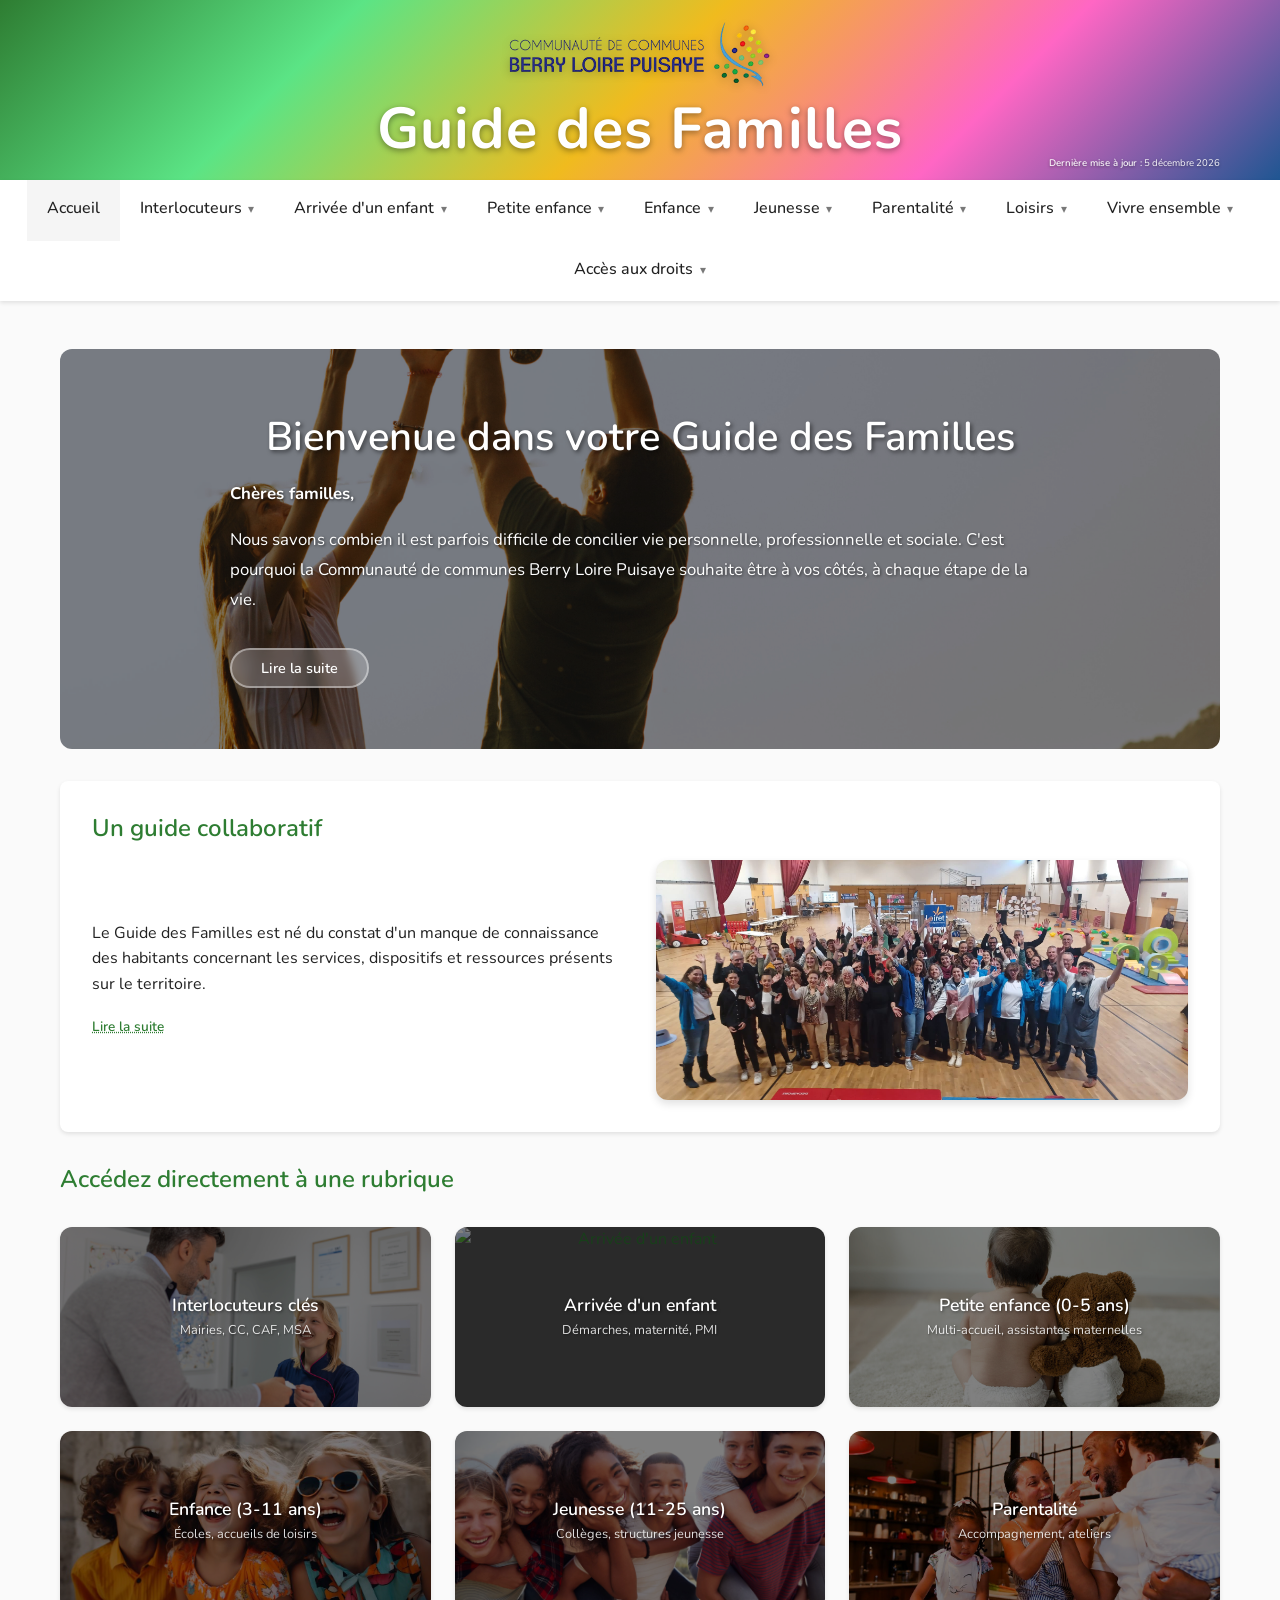
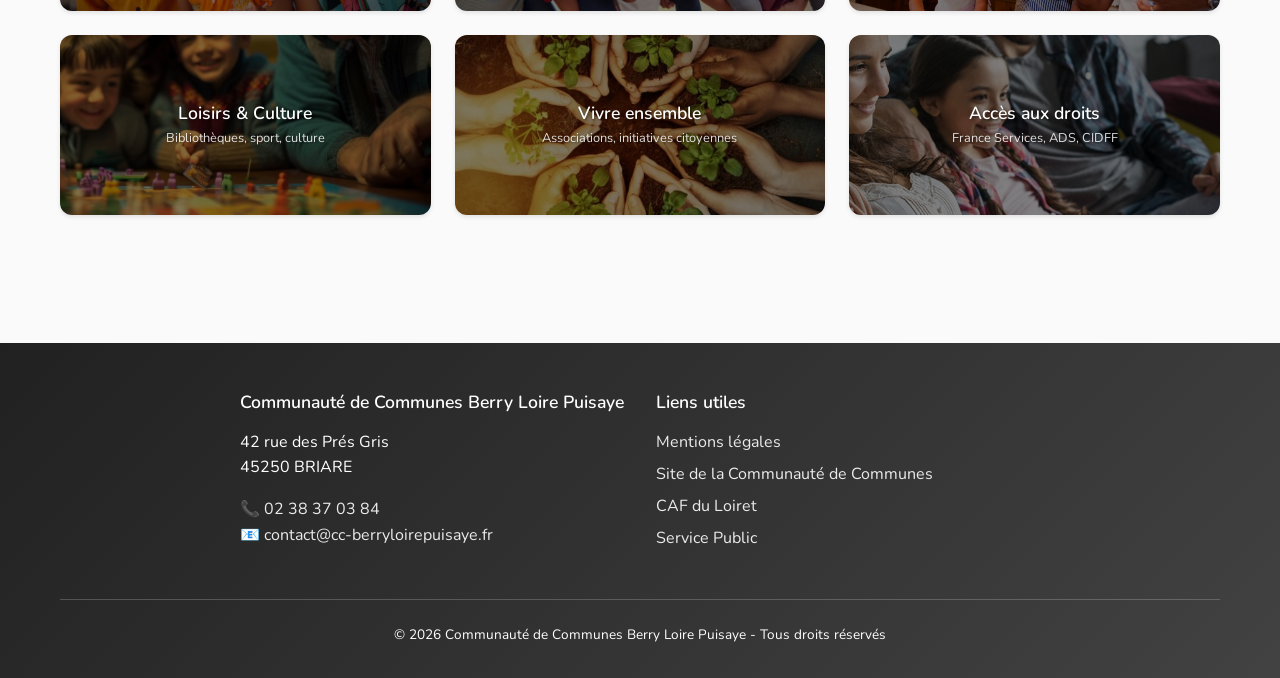
==== commit 70347512: "Remove static footer and inject via script" ====
--- a/index.html
+++ b/index.html
@@ -5,6 +5,20 @@
     <meta name="viewport" content="width=device-width, initial-scale=1.0, maximum-scale=5.0">
     <title>Accueil - Guide des Familles Berry Loire Puisaye</title>
     <meta name="description" content="Guide des Familles de la Communauté de Communes Berry Loire Puisaye">
+    <!-- Open Graph -->
+<meta property="og:type" content="website">
+<meta property="og:title" content="Guide des Familles - Communauté de Communes Berry Loire Puisaye">
+<meta property="og:description" content="Le guide pratique pour les familles du territoire : petite enfance, enfance, jeunesse, parentalité, loisirs et accès aux droits.">
+<meta property="og:url" content="https://communicationparentalite.github.io/guide-des-familles-ccblp/index.html">
+<meta property="og:image" content="https://communicationparentalite.github.io/guide-des-familles-ccblp/couverture_page-000.png">
+<meta property="og:locale" content="fr_FR">
+<meta property="og:site_name" content="Guide des Familles Berry Loire Puisaye">
+
+<!-- Twitter Card -->
+<meta name="twitter:card" content="summary_large_image">
+<meta name="twitter:title" content="Guide des Familles - Communauté de Communes Berry Loire Puisaye">
+<meta name="twitter:description" content="Le guide pratique pour les familles du territoire.">
+<meta name="twitter:image" content="https://communicationparentalite.github.io/guide-des-familles-ccblp/couverture_page-000.png">
     <link rel="stylesheet" href="styles.css">
     <link href="https://fonts.googleapis.com/css2?family=Nunito:wght@300;400;500;600;700&display=swap" rel="stylesheet">
     <link rel="stylesheet" href="https://cdnjs.cloudflare.com/ajax/libs/font-awesome/6.5.0/css/all.min.css">
@@ -594,31 +608,8 @@
         </div>
     </div>
 
-    <!-- ===== FOOTER ===== -->
-    <footer class="footer">
-        <div class="container">
-            <div class="footer-content-accueil">
-                <div class="footer-section">
-                    <h3>Communauté de Communes Berry Loire Puisaye</h3>
-                    <p>42 rue des Prés Gris<br>45250 BRIARE</p>
-                    <p>📞 <a href="tel:0238370384">02 38 37 03 84</a><br>
-                    📧 <a href="mailto:contact@cc-berryloirepuisaye.fr">contact@cc-berryloirepuisaye.fr</a></p>
-                </div>
-                <div class="footer-section">
-                    <h3>Liens utiles</h3>
-                    <ul>
-                        <li><a href="https://www.cc-berryloirepuisaye.fr" target="_blank" rel="noopener">Site de la Communauté de Communes</a></li>
-                        <li><a href="https://www.caf.fr" target="_blank" rel="noopener">CAF du Loiret</a></li>
-                        <li><a href="https://www.service-public.fr" target="_blank" rel="noopener">Service Public</a></li>
-                    </ul>
-                </div>
-            </div>
-            <div class="footer-bottom">
-                <p>&copy; 2026 Communauté de Communes Berry Loire Puisaye - Tous droits réservés</p>
-            </div>
-        </div>
-    </footer>
-
+       <!-- ===== FOOTER (injecté par script.js) ===== -->
+    <footer class="footer" id="siteFooter"></footer>
     <!-- ===== SCROLL TOP ===== -->
     <button class="scroll-top" id="scrollTop" title="Retour en haut" aria-label="Retour en haut">↑</button>
 
--- a/styles.css
+++ b/styles.css
@@ -1576,10 +1576,11 @@
 }
 
 /* ============================================================
-   ✅ LIGNES D'IMPRESSION DANS LES CARTES (écoles, squares, skateparks)
+   ✅ LIGNES D'IMPRESSION DANS LES CARTES (écoles, squares, skateparks, mairies)
    ============================================================ */
 .ecole-print-row,
-.lieu-print-row {
+.lieu-print-row,
+.mairie-print-row {
     margin-top: 0.8rem;
     padding-top: 0.8rem;
     border-top: 1px dashed var(--border-color);
@@ -1589,7 +1590,8 @@
 }
 
 .ecole-print-row input[type="checkbox"],
-.lieu-print-row input[type="checkbox"] {
+.lieu-print-row input[type="checkbox"],
+.mairie-print-row input[type="checkbox"] {
     width: 16px;
     height: 16px;
     accent-color: var(--primary-color);
@@ -1599,7 +1601,8 @@
 }
 
 .ecole-print-row label,
-.lieu-print-row label {
+.lieu-print-row label,
+.mairie-print-row label {
     font-size: 0.78rem;
     font-style: italic;
     color: var(--text-light);
@@ -1608,14 +1611,16 @@
 }
 
 .ecole-print-row input[type="checkbox"]:checked + label,
-.lieu-print-row input[type="checkbox"]:checked + label {
+.lieu-print-row input[type="checkbox"]:checked + label,
+.mairie-print-row input[type="checkbox"]:checked + label {
     font-weight: 700;
     font-style: normal;
     color: var(--primary-color);
 }
 
 .ecole-card.print-selected,
-.lieu-card.print-selected {
+.lieu-card.print-selected,
+.mairie-card.print-selected {
     border-color: var(--primary-color);
     box-shadow: 0 0 0 2px var(--primary-light);
     background: #fafbff;
@@ -2497,16 +2502,148 @@
         margin-bottom: 0.5rem !important;
     }
 
+    /* ============================================================
+       ✅ AJOUT : IMPRESSION INDIVIDUELLE DES MAIRIES
+       ============================================================ */
+    body.print-has-selection .mairie-card:not(.print-selected) {
+        display: none !important;
+    }
+
+    body.print-has-selection .mairie-card.print-selected {
+        display: block !important;
+        page-break-inside: avoid;
+        border: 1px solid #999 !important;
+        padding: 0.5rem !important;
+        margin-bottom: 0.5rem !important;
+    }
+
+    /* Neutraliser l'en-tête cliquable de la mairie sélectionnée */
+    body.print-has-selection .mairie-card.print-selected .mairie-card-header {
+        background: transparent !important;
+        color: #000 !important;
+        padding: 0 !important;
+        cursor: default !important;
+    }
+
+    body.print-has-selection .mairie-card.print-selected .mairie-card-header h4 {
+        color: #000 !important;
+        font-size: 1rem !important;
+        margin-bottom: 0.3rem !important;
+    }
+
+    body.print-has-selection .mairie-card.print-selected .mairie-card-icon {
+        display: none !important;
+    }
+
+    /* Toujours afficher le corps de la mairie sélectionnée à l'impression */
+    body.print-has-selection .mairie-card.print-selected .mairie-card-body {
+        max-height: none !important;
+        padding: 0.3rem 0 !important;
+        overflow: visible !important;
+        background: transparent !important;
+    }
+
+    body.print-has-selection .mairie-card.print-selected .mairie-card-body a {
+        color: #000 !important;
+        text-decoration: none !important;
+    }
+
+    /* ============================================================
+       ✅ AJOUT : IMPRESSION INDIVIDUELLE DES SOUS-ACCORDÉONS
+       (collèges, structures jeunesse, etc.)
+       ============================================================ */
+    body.print-has-selection .sous-accordion-wrapper:not(.print-selected) {
+        display: none !important;
+    }
+
+    body.print-has-selection .sous-accordion-wrapper.print-selected {
+        display: block !important;
+        page-break-inside: avoid;
+        border: 1px solid #999 !important;
+        padding: 0.5rem !important;
+        margin-bottom: 0.5rem !important;
+    }
+
+    /* Neutraliser l'en-tête cliquable du sous-accordéon sélectionné */
+    body.print-has-selection .sous-accordion-wrapper.print-selected .sous-accordion-header {
+        background: transparent !important;
+        color: #000 !important;
+        padding: 0 !important;
+        cursor: default !important;
+        border-bottom: 1px solid #999 !important;
+    }
+
+    body.print-has-selection .sous-accordion-wrapper.print-selected .sous-accordion-header span {
+        color: #000 !important;
+        font-size: 1rem !important;
+    }
+
+    body.print-has-selection .sous-accordion-wrapper.print-selected .sous-accordion-icon {
+        display: none !important;
+    }
+
+    /* Toujours afficher le corps du sous-accordéon sélectionné */
+    body.print-has-selection .sous-accordion-wrapper.print-selected .sous-accordion-body {
+        max-height: none !important;
+        padding: 0.3rem 0 !important;
+        overflow: visible !important;
+        background: transparent !important;
+    }
+
+    /* Cacher les vidéos dans les sous-accordéons sélectionnés */
+    body.print-has-selection .sous-accordion-wrapper.print-selected .video-wrapper,
+    body.print-has-selection .sous-accordion-wrapper.print-selected .video-thumb,
+    body.print-has-selection .sous-accordion-wrapper.print-selected .video-caption,
+    body.print-has-selection .sous-accordion-wrapper.print-selected .video-credit {
+        display: none !important;
+    }
+
     /* Cacher les cases à cocher et leurs labels à l'impression */
     .ecole-print-row,
+    .lieu-print-row,
+    .mairie-print-row,
     .lieu-print-row {
         display: none !important;
     }
 
     /* Cacher les images des cartes sélectionnées pour ne garder que le texte */
     body.print-has-selection .ecole-card.print-selected img,
-    body.print-has-selection .lieu-card.print-selected img {
+    body.print-has-selection .lieu-card.print-selected img,
+    body.print-has-selection .mairie-card.print-selected img,
+    body.print-has-selection .sous-accordion-wrapper.print-selected > .sous-accordion-body > img {
         display: none !important;
+    }
+
+   /* Réafficher les ancêtres d'une carte sélectionnée */
+    body.print-has-selection .accordion-item.print-selected {
+        display: block !important;
+    }
+
+    body.print-has-selection .content-box.print-selected {
+        display: block !important;
+        padding: 0 !important;
+        box-shadow: none !important;
+    }
+
+    body.print-has-selection .accordion-card-grid.print-selected {
+        display: block !important;
+    }
+
+    /* Quand une carte est sélectionnée, masquer les autres cartes du même parent */
+    body.print-has-selection .mairie-card:not(.print-selected),
+    body.print-has-selection .ecole-card:not(.print-selected),
+    body.print-has-selection .lieu-card:not(.print-selected),
+    body.print-has-selection .sous-accordion-wrapper:not(.print-selected) {
+        display: none !important;
+    }
+
+    /* Afficher explicitement les cartes sélectionnées */
+    body.print-has-selection .mairie-card.print-selected,
+    body.print-has-selection .ecole-card.print-selected,
+    body.print-has-selection .lieu-card.print-selected,
+    body.print-has-selection .sous-accordion-wrapper.print-selected {
+        display: block !important;
+        page-break-inside: avoid;
     }
 
     /* --------------------------------------------------------
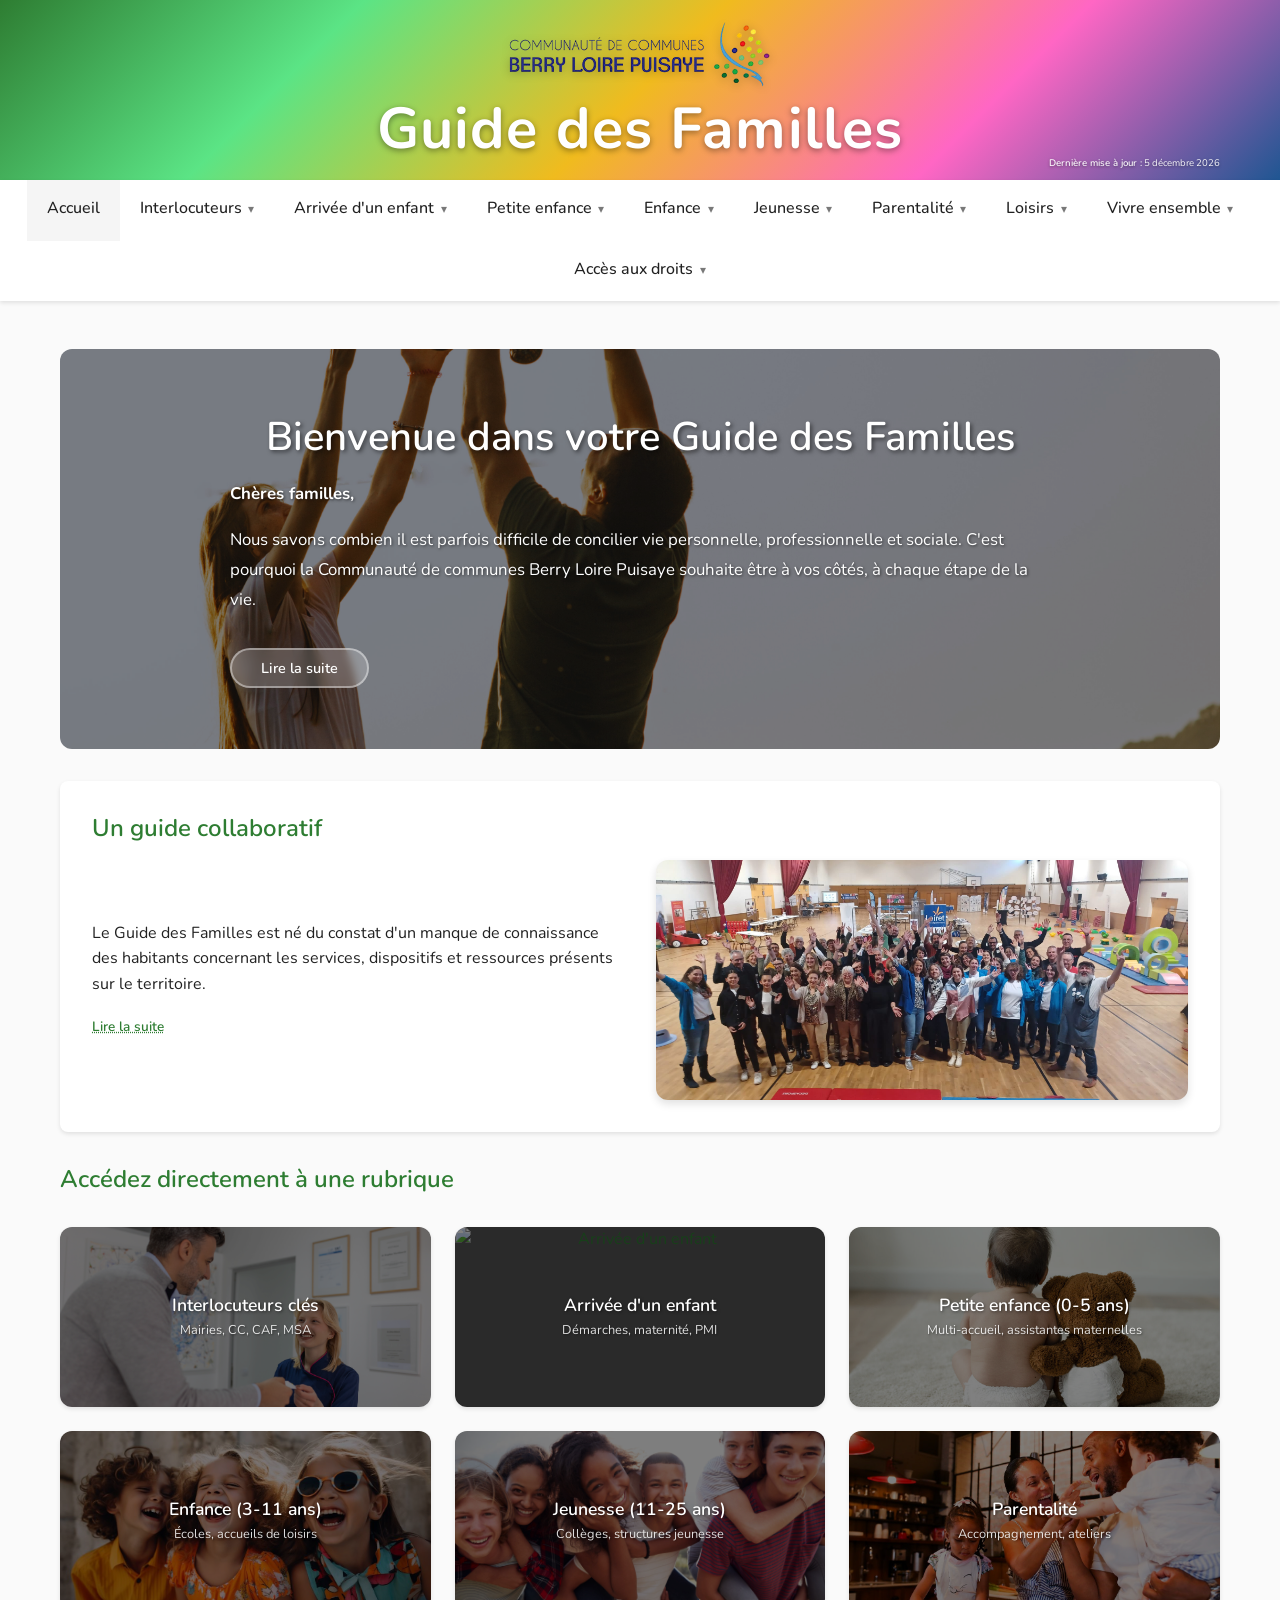
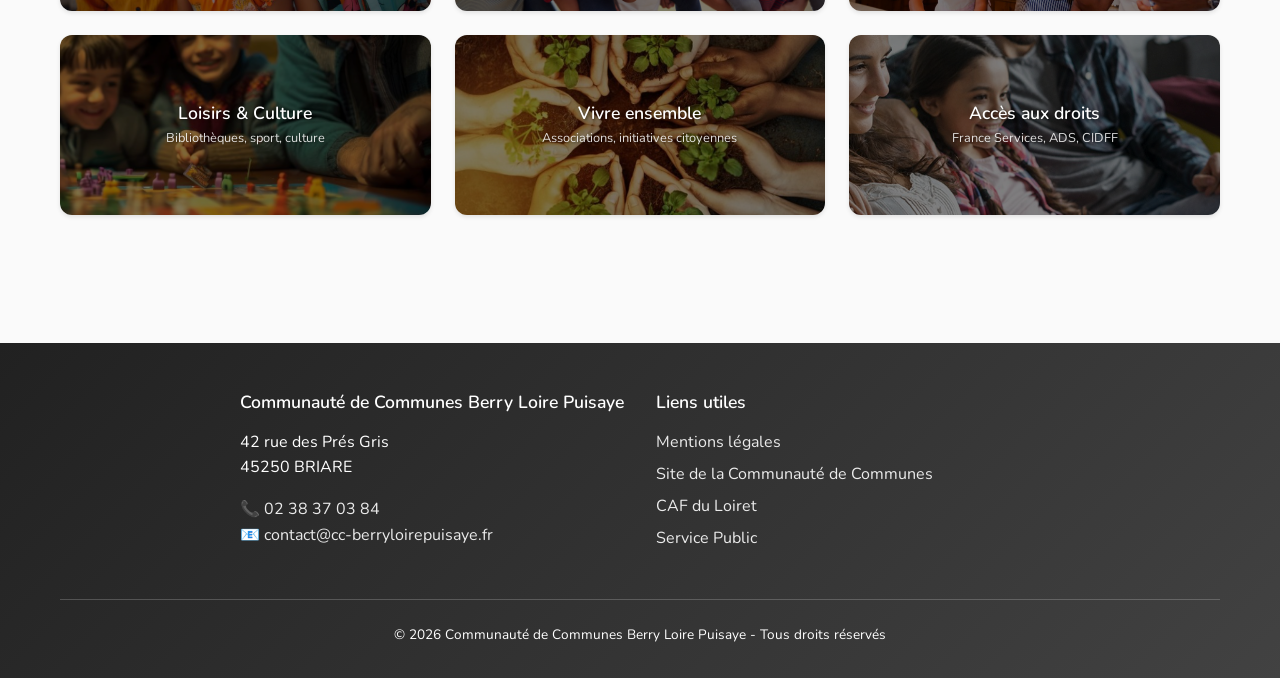
==== commit 7aebe33a: "Update font link to use local stylesheet Replaced Google Fonts link with local fonts.css." ====
--- a/index.html
+++ b/index.html
@@ -20,7 +20,7 @@
 <meta name="twitter:description" content="Le guide pratique pour les familles du territoire.">
 <meta name="twitter:image" content="https://communicationparentalite.github.io/guide-des-familles-ccblp/couverture_page-000.png">
     <link rel="stylesheet" href="styles.css">
-    <link href="https://fonts.googleapis.com/css2?family=Nunito:wght@300;400;500;600;700&display=swap" rel="stylesheet">
+    <link rel="stylesheet" href="fonts.css">
     <link rel="stylesheet" href="https://cdnjs.cloudflare.com/ajax/libs/font-awesome/6.5.0/css/all.min.css">
     <style>
         /* ============================================================
--- a/fonts.css
+++ b/fonts.css
@@ -0,0 +1,149 @@
+/* ============================================================
+   POLICES NUNITO HÉBERGÉES EN LOCAL
+   Fichier : fonts.css (à placer à la racine du projet)
+   Dossier des polices : /fonts/
+   ============================================================ */
+
+/* nunito-200 - latin_latin-ext */
+@font-face {
+  font-display: swap;
+  font-family: 'Nunito';
+  font-style: normal;
+  font-weight: 200;
+  src: url('fonts/nunito-v32-latin_latin-ext-200.woff2') format('woff2');
+}
+
+/* nunito-200italic - latin_latin-ext */
+@font-face {
+  font-display: swap;
+  font-family: 'Nunito';
+  font-style: italic;
+  font-weight: 200;
+  src: url('fonts/nunito-v32-latin_latin-ext-200italic.woff2') format('woff2');
+}
+
+/* nunito-300 - latin_latin-ext */
+@font-face {
+  font-display: swap;
+  font-family: 'Nunito';
+  font-style: normal;
+  font-weight: 300;
+  src: url('fonts/nunito-v32-latin_latin-ext-300.woff2') format('woff2');
+}
+
+/* nunito-300italic - latin_latin-ext */
+@font-face {
+  font-display: swap;
+  font-family: 'Nunito';
+  font-style: italic;
+  font-weight: 300;
+  src: url('fonts/nunito-v32-latin_latin-ext-300italic.woff2') format('woff2');
+}
+
+/* nunito-regular - latin_latin-ext */
+@font-face {
+  font-display: swap;
+  font-family: 'Nunito';
+  font-style: normal;
+  font-weight: 400;
+  src: url('fonts/nunito-v32-latin_latin-ext-regular.woff2') format('woff2');
+}
+
+/* nunito-italic - latin_latin-ext */
+@font-face {
+  font-display: swap;
+  font-family: 'Nunito';
+  font-style: italic;
+  font-weight: 400;
+  src: url('fonts/nunito-v32-latin_latin-ext-italic.woff2') format('woff2');
+}
+
+/* nunito-500 - latin_latin-ext */
+@font-face {
+  font-display: swap;
+  font-family: 'Nunito';
+  font-style: normal;
+  font-weight: 500;
+  src: url('fonts/nunito-v32-latin_latin-ext-500.woff2') format('woff2');
+}
+
+/* nunito-500italic - latin_latin-ext */
+@font-face {
+  font-display: swap;
+  font-family: 'Nunito';
+  font-style: italic;
+  font-weight: 500;
+  src: url('fonts/nunito-v32-latin_latin-ext-500italic.woff2') format('woff2');
+}
+
+/* nunito-600 - latin_latin-ext */
+@font-face {
+  font-display: swap;
+  font-family: 'Nunito';
+  font-style: normal;
+  font-weight: 600;
+  src: url('fonts/nunito-v32-latin_latin-ext-600.woff2') format('woff2');
+}
+
+/* nunito-600italic - latin_latin-ext */
+@font-face {
+  font-display: swap;
+  font-family: 'Nunito';
+  font-style: italic;
+  font-weight: 600;
+  src: url('fonts/nunito-v32-latin_latin-ext-600italic.woff2') format('woff2');
+}
+
+/* nunito-700 - latin_latin-ext */
+@font-face {
+  font-display: swap;
+  font-family: 'Nunito';
+  font-style: normal;
+  font-weight: 700;
+  src: url('fonts/nunito-v32-latin_latin-ext-700.woff2') format('woff2');
+}
+
+/* nunito-700italic - latin_latin-ext */
+@font-face {
+  font-display: swap;
+  font-family: 'Nunito';
+  font-style: italic;
+  font-weight: 700;
+  src: url('fonts/nunito-v32-latin_latin-ext-700italic.woff2') format('woff2');
+}
+
+/* nunito-800 - latin_latin-ext */
+@font-face {
+  font-display: swap;
+  font-family: 'Nunito';
+  font-style: normal;
+  font-weight: 800;
+  src: url('fonts/nunito-v32-latin_latin-ext-800.woff2') format('woff2');
+}
+
+/* nunito-800italic - latin_latin-ext */
+@font-face {
+  font-display: swap;
+  font-family: 'Nunito';
+  font-style: italic;
+  font-weight: 800;
+  src: url('fonts/nunito-v32-latin_latin-ext-800italic.woff2') format('woff2');
+}
+
+/* nunito-900 - latin_latin-ext */
+@font-face {
+  font-display: swap;
+  font-family: 'Nunito';
+  font-style: normal;
+  font-weight: 900;
+  src: url('fonts/nunito-v32-latin_latin-ext-900.woff2') format('woff2');
+}
+
+/* nunito-900italic - latin_latin-ext */
+@font-face {
+  font-display: swap;
+  font-family: 'Nunito';
+  font-style: italic;
+  font-weight: 900;
+  src: url('fonts/nunito-v32-latin_latin-ext-900italic.woff2') format('woff2');
+}
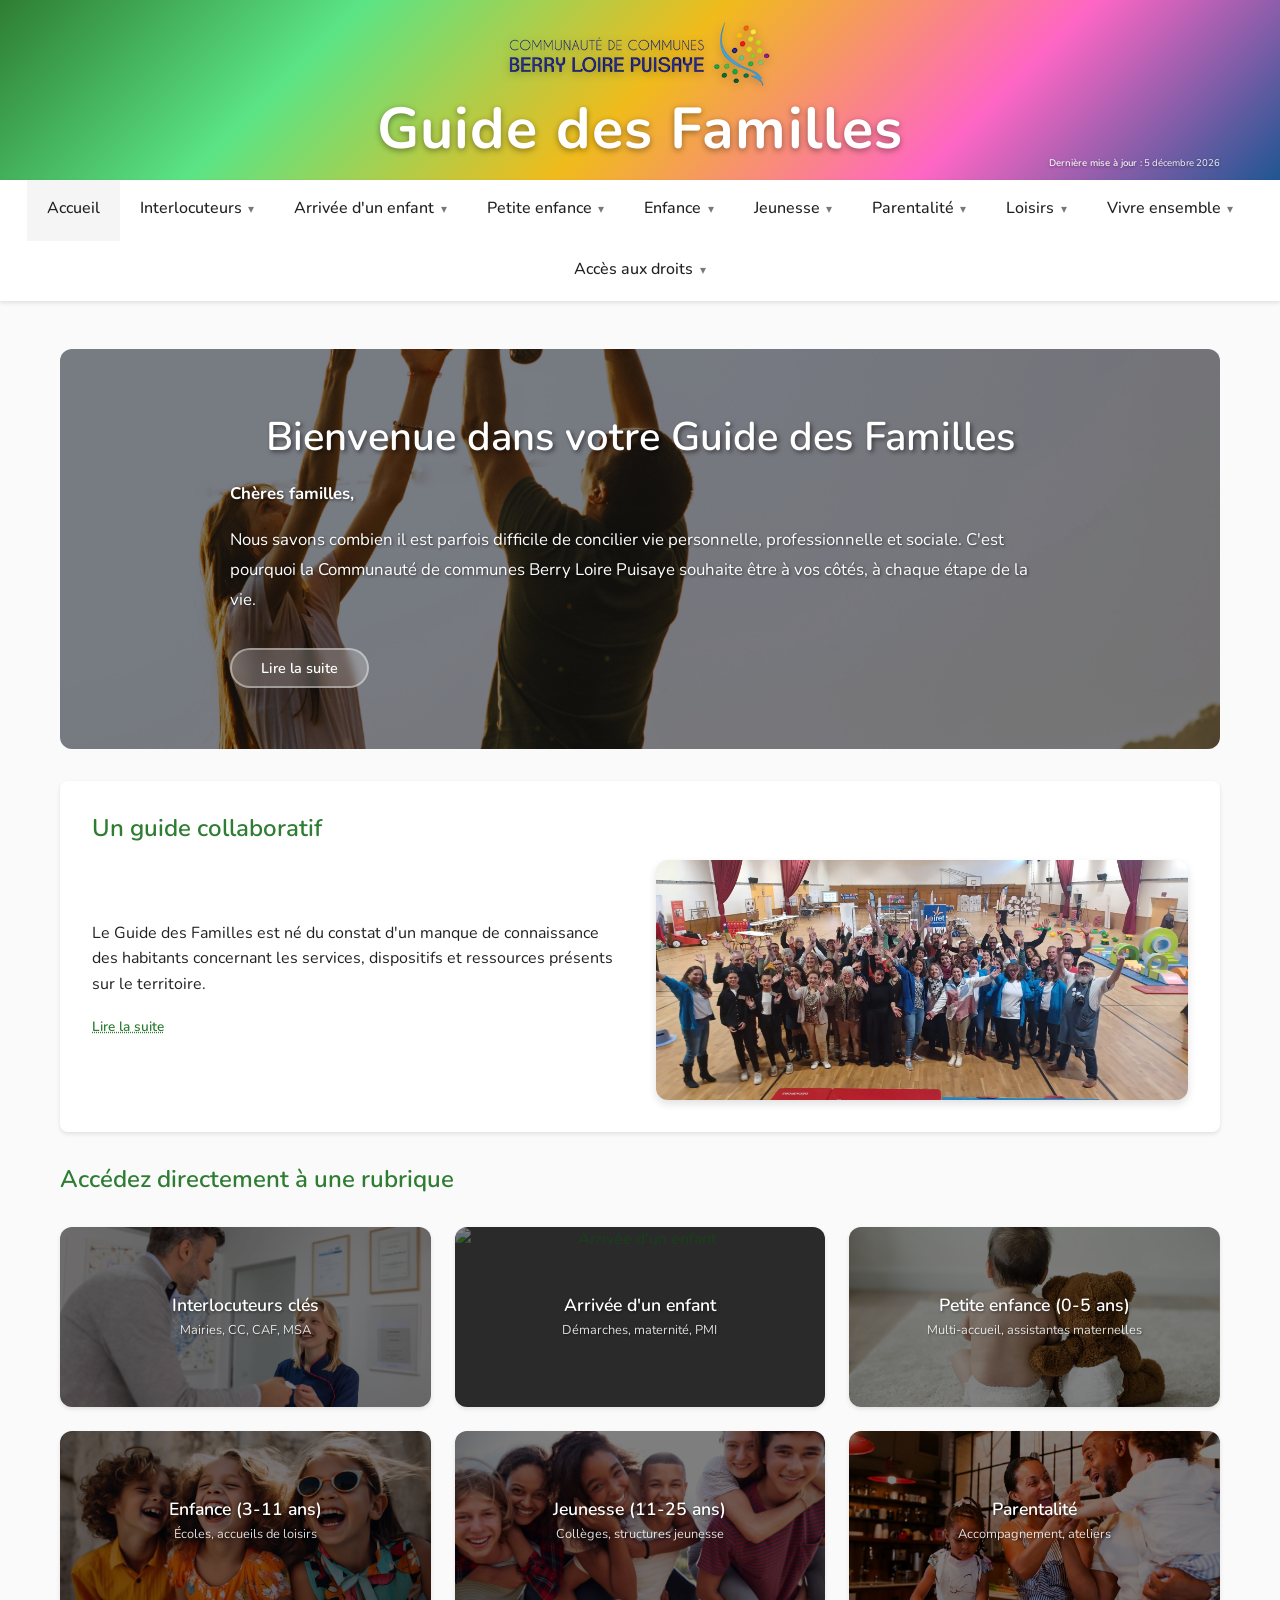
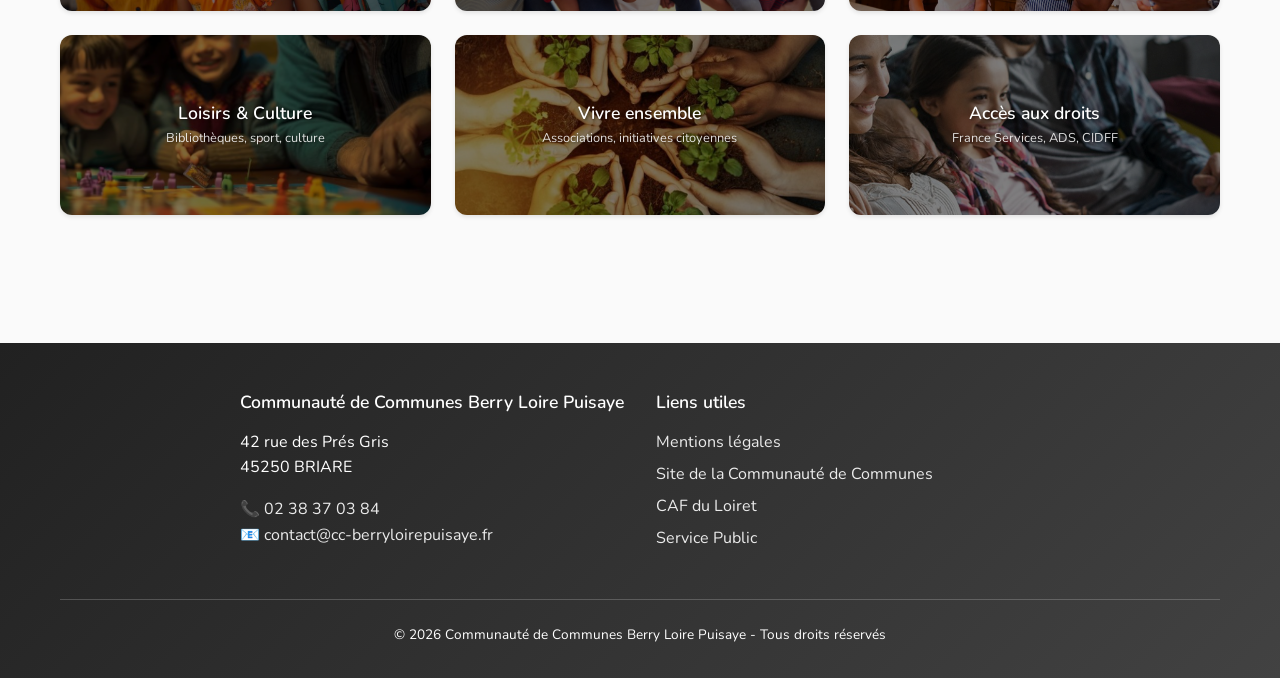
==== commit f9c67adf: "Refactor Open Graph and Twitter Card meta tags" ====
--- a/index.html
+++ b/index.html
@@ -5,30 +5,30 @@
     <meta name="viewport" content="width=device-width, initial-scale=1.0, maximum-scale=5.0">
     <title>Accueil - Guide des Familles Berry Loire Puisaye</title>
     <meta name="description" content="Guide des Familles de la Communauté de Communes Berry Loire Puisaye">
+    
     <!-- Open Graph -->
-<meta property="og:type" content="website">
-<meta property="og:title" content="Guide des Familles - Communauté de Communes Berry Loire Puisaye">
-<meta property="og:description" content="Le guide pratique pour les familles du territoire : petite enfance, enfance, jeunesse, parentalité, loisirs et accès aux droits.">
-<meta property="og:url" content="https://communicationparentalite.github.io/guide-des-familles-ccblp/index.html">
-<meta property="og:image" content="https://communicationparentalite.github.io/guide-des-familles-ccblp/couverture_page-000.png">
-<meta property="og:locale" content="fr_FR">
-<meta property="og:site_name" content="Guide des Familles Berry Loire Puisaye">
-
-<!-- Twitter Card -->
-<meta name="twitter:card" content="summary_large_image">
-<meta name="twitter:title" content="Guide des Familles - Communauté de Communes Berry Loire Puisaye">
-<meta name="twitter:description" content="Le guide pratique pour les familles du territoire.">
-<meta name="twitter:image" content="https://communicationparentalite.github.io/guide-des-familles-ccblp/couverture_page-000.png">
+    <meta property="og:type" content="website">
+    <meta property="og:title" content="Guide des Familles - Communauté de Communes Berry Loire Puisaye">
+    <meta property="og:description" content="Le guide pratique pour les familles du territoire : petite enfance, enfance, jeunesse, parentalité, loisirs et accès aux droits.">
+    <meta property="og:url" content="https://communicationparentalite.github.io/guide-des-familles-ccblp/index.html">
+    <meta property="og:image" content="https://communicationparentalite.github.io/guide-des-familles-ccblp/couverture_page-000.png">
+    <meta property="og:locale" content="fr_FR">
+    <meta property="og:site_name" content="Guide des Familles Berry Loire Puisaye">
+
+    <!-- Twitter Card -->
+    <meta name="twitter:card" content="summary_large_image">
+    <meta name="twitter:title" content="Guide des Familles - Communauté de Communes Berry Loire Puisaye">
+    <meta name="twitter:description" content="Le guide pratique pour les familles du territoire.">
+    <meta name="twitter:image" content="https://communicationparentalite.github.io/guide-des-familles-ccblp/couverture_page-000.png">
+
     <link rel="stylesheet" href="styles.css">
     <link rel="stylesheet" href="fonts.css">
     <link rel="stylesheet" href="https://cdnjs.cloudflare.com/ajax/libs/font-awesome/6.5.0/css/all.min.css">
+
     <style>
         /* ============================================================
            CSS SPÉCIFIQUE À LA PAGE ACCUEIL
-           (le reste est dans styles.css)
            ============================================================ */
-
-        /* Couleurs de la page accueil */
         .page-accueil {
             --primary-color: #2E7D32;
             --primary-light: #66BB6A;
@@ -37,12 +37,12 @@
             --secondary-light: #4DB6AC;
         }
 
-        /* Header accueil : dégradé 5 couleurs */
-        .page-accueil .header {
+        /* Header accueil : dégradé 5 couleurs (injecté par script.js) */
+        .page-accueil #siteHeader.header {
             background: linear-gradient(135deg,
                 #2E7D32 0%,
                 #5be485 25%,
-                #f0bb1e 50%,
+                #f0bb1b 50%,
                 #ff66c4 75%,
                 #1f5692 100%
             );
@@ -52,7 +52,7 @@
             position: relative;
         }
 
-        .page-accueil .header-content {
+        .page-accueil #siteHeader .header-content {
             display: flex;
             flex-direction: column;
             align-items: center;
@@ -61,14 +61,14 @@
             position: relative;
         }
 
-        .page-accueil .header .logo {
+        .page-accueil #siteHeader .logo {
             display: flex;
             flex-direction: column;
             align-items: center;
             gap: 0.2rem;
         }
 
-        .page-accueil .header .logo img {
+        .page-accueil #siteHeader .logo img {
             height: 70px;
             width: auto;
             display: block;
@@ -76,7 +76,7 @@
             filter: drop-shadow(0 2px 4px rgba(0,0,0,0.3));
         }
 
-        .page-accueil .header .logo h1 {
+        .page-accueil #siteHeader .logo h1 {
             color: white;
             margin-bottom: 0;
             font-size: 3.6rem;
@@ -85,12 +85,12 @@
             text-shadow: 0 2px 6px rgba(0,0,0,0.4);
         }
 
-        .page-accueil .header .logo h1 a {
+        .page-accueil #siteHeader .logo h1 a {
             color: white;
             text-decoration: none;
         }
 
-        .page-accueil .header-info {
+        .page-accueil #siteHeader .header-info {
             position: absolute;
             bottom: -0.2rem;
             right: 0;
@@ -291,9 +291,9 @@
 
         /* ===== RESPONSIVE SPÉCIFIQUE ACCUEIL ===== */
         @media (max-width: 768px) {
-            .page-accueil .header .logo img { height: 50px; }
-            .page-accueil .header .logo h1 { font-size: 2.6rem; }
-            .page-accueil .header-info { font-size: 0.5rem; bottom: -0.1rem; }
+            .page-accueil #siteHeader .logo img { height: 50px; }
+            .page-accueil #siteHeader .logo h1 { font-size: 2.6rem; }
+            .page-accueil #siteHeader .header-info { font-size: 0.5rem; bottom: -0.1rem; }
 
             .hero { min-height: 300px; }
             .hero.expanded { min-height: 700px; }
@@ -315,9 +315,9 @@
         }
 
         @media (max-width: 480px) {
-            .page-accueil .header .logo img { height: 40px; }
-            .page-accueil .header .logo h1 { font-size: 2.2rem; }
-            .page-accueil .header-info { font-size: 0.45rem; }
+            .page-accueil #siteHeader .logo img { height: 40px; }
+            .page-accueil #siteHeader .logo h1 { font-size: 2.2rem; }
+            .page-accueil #siteHeader .header-info { font-size: 0.45rem; }
 
             .hero { min-height: 250px; }
             .hero.expanded { min-height: 650px; }
@@ -334,21 +334,8 @@
 </head>
 <body class="page-accueil">
 
-    <!-- ===== HEADER ===== -->
-    <header class="header">
-        <div class="container">
-            <div class="header-content">
-                <div class="logo">
-                    <img src="Logo_berryloirepuisaye-removebg-preview.png" alt="Logo Communauté de Communes Berry Loire Puisaye"
-                         onerror="this.style.display='none'">
-                    <h1><a href="index.html">Guide des Familles</a></h1>
-                </div>
-                <div class="header-info">
-                    <strong>Dernière mise à jour :</strong> <span class="header-date"></span>
-                </div>
-            </div>
-        </div>
-    </header>
+    <!-- ===== HEADER (injecté par script.js) ===== -->
+    <header class="header" id="siteHeader"></header>
 
     <!-- ===== NAV ===== -->
     <nav class="nav" id="mainNav">
@@ -600,18 +587,8 @@
         </section>
     </main>
 
-    <!-- ===== LIGHTBOX ===== -->
-    <div class="lightbox" id="lightbox">
-        <div class="lightbox-content">
-            <button class="lightbox-close" id="lightboxClose" aria-label="Fermer">&times;</button>
-            <img id="lightboxImg" class="lightbox-image" src="" alt="">
-        </div>
-    </div>
-
-       <!-- ===== FOOTER (injecté par script.js) ===== -->
+    <!-- ===== FOOTER (injecté par script.js) ===== -->
     <footer class="footer" id="siteFooter"></footer>
-    <!-- ===== SCROLL TOP ===== -->
-    <button class="scroll-top" id="scrollTop" title="Retour en haut" aria-label="Retour en haut">↑</button>
 
     <!-- ===== SCRIPT UNIFIÉ ===== -->
     <script src="script.js"></script>
